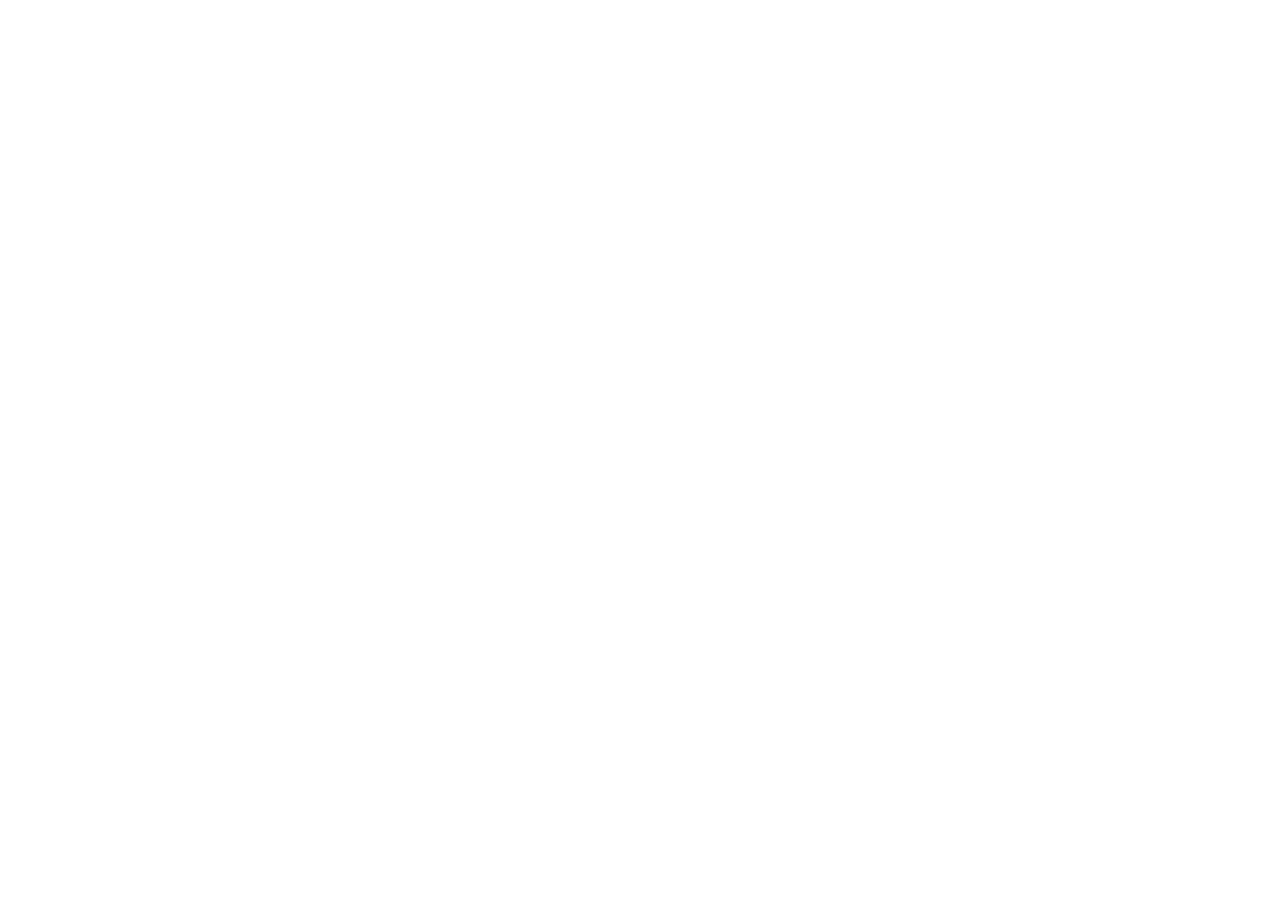
==== index.html @ 075792a7 "Initial structure" ====
<!DOCTYPE html>
<html lang="pt-br">

<head>

	<title>Alberto Mourão | Fullstack Web Developer</title>

	<!-- Meta Configurations -->
	<meta charset="utf-8">
	<meta name="viewport" content="width=device-width, initial-scale=1">
	<meta http-equiv="x-ua-compatible" content="ie=edge">
	<meta name="keywords" content="HTML, CSS, JavaScript, Web Development, Fullstack, PHP, Front-end, Developer">
	<meta name="description" content="Fullstack Web Developer">
	<meta name="author" content="Alberto Mourão">

	<!-- CSS -->
	<link rel="stylesheet" type="text/css" href="assets/css/reset.css">
	<link rel="stylesheet" type="text/css" href="assets/bootstrap/bootstrap.min.css">
	<link rel="stylesheet" type="text/css" href="assets/css/style.css">


</head>

<body>



	<!-- JavaScript -->
	<script type="text/javascript" src="assets/bootstrap/bootstrap.min.js"></script>
	<script type="text/javascript" src="assets/jquery/jquery.min.js"></script>
	<script type="text/javascript" src="assets/js/mainscript.js"></script>
</body>
</html>
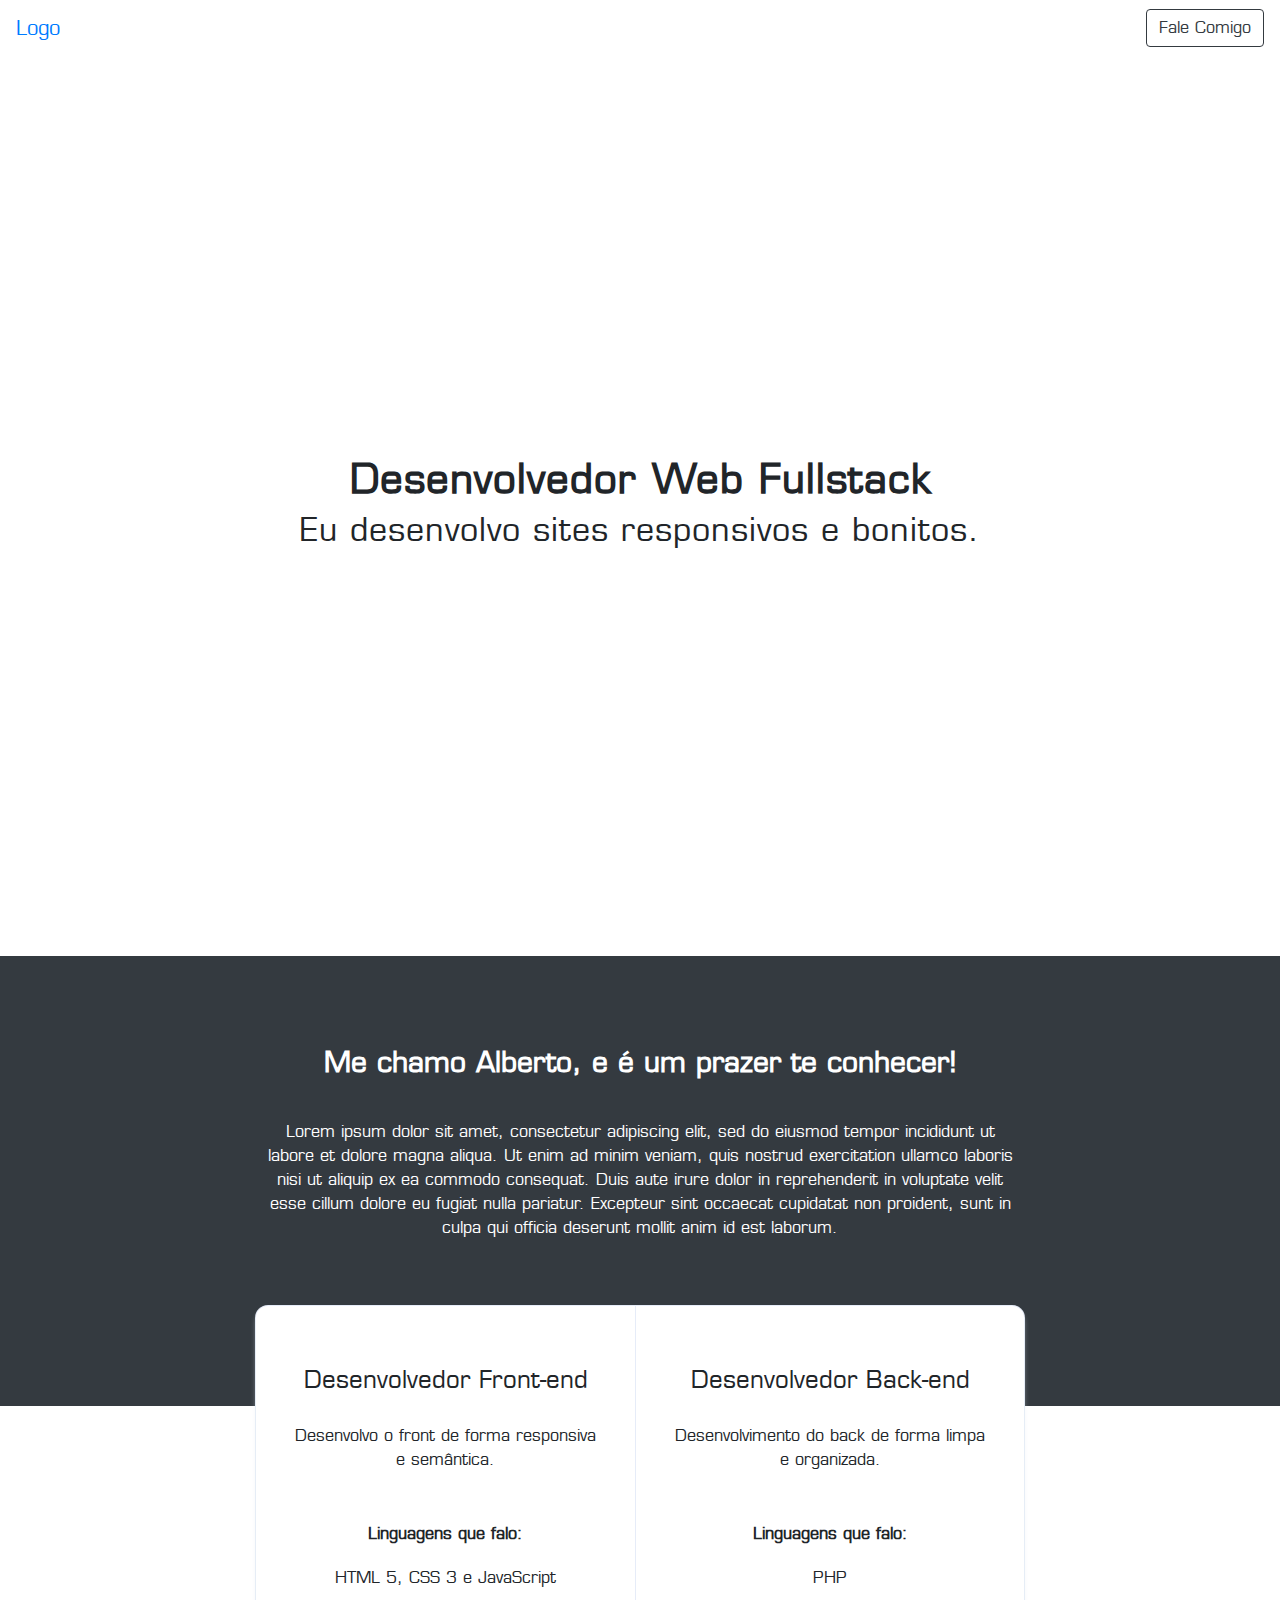
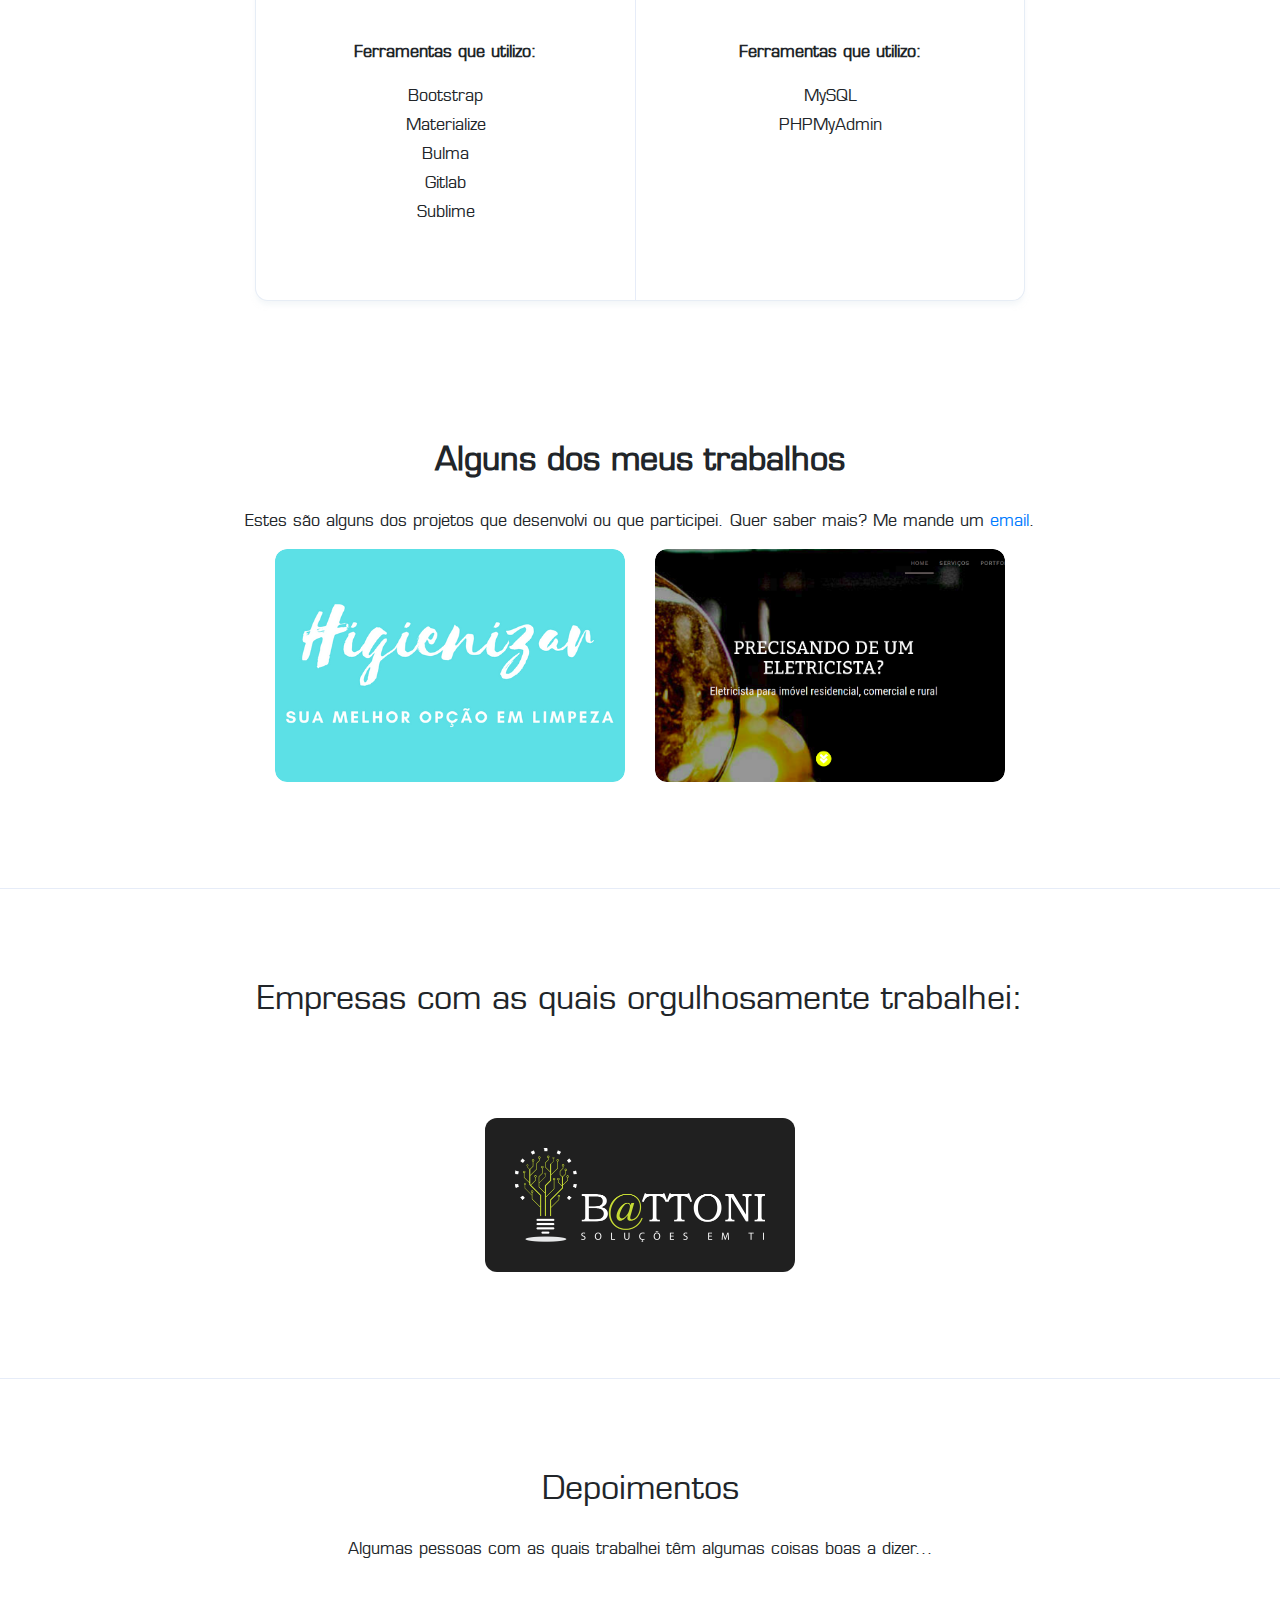
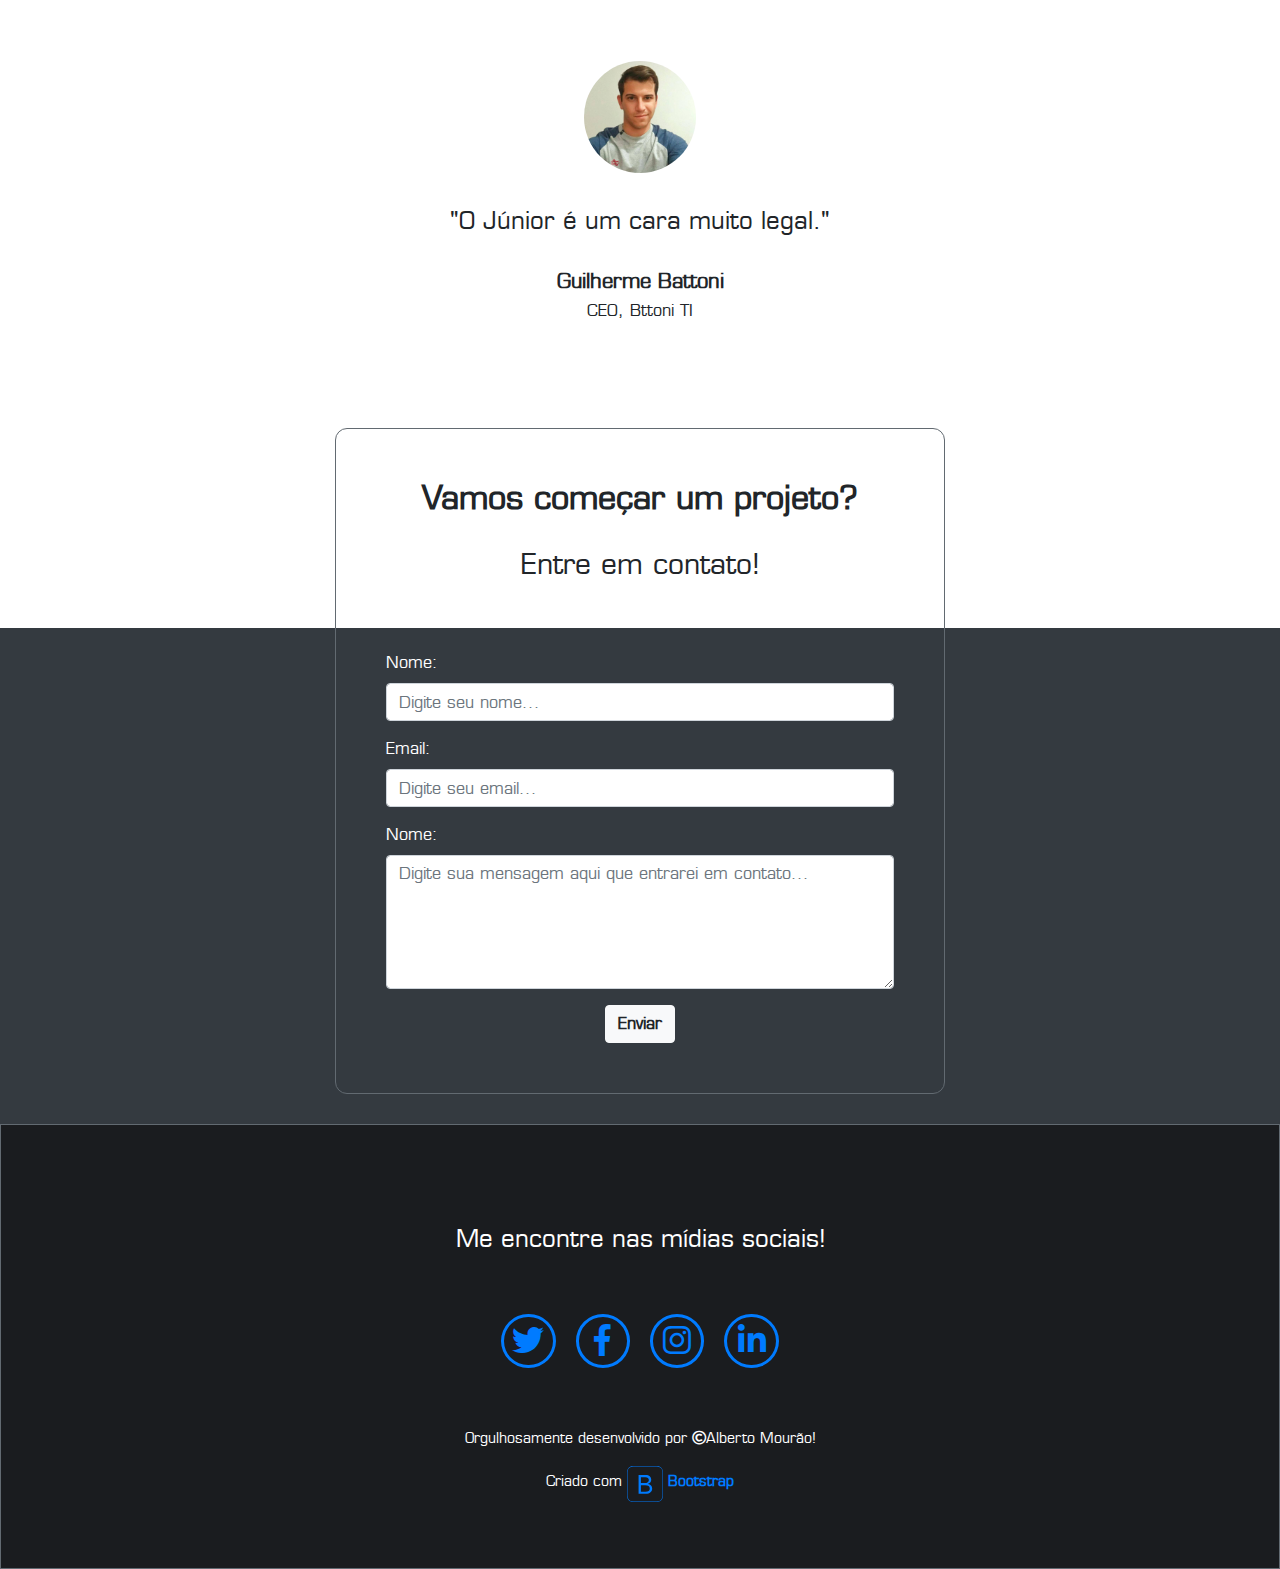
==== commit 213eed5b: "Version 1.0" ====
--- a/index.html
+++ b/index.html
@@ -16,6 +16,7 @@
 	<!-- CSS -->
 	<link rel="stylesheet" type="text/css" href="assets/css/reset.css">
 	<link rel="stylesheet" type="text/css" href="assets/bootstrap/bootstrap.min.css">
+	<link rel="stylesheet" type="text/css" href="assets/fontawesome/css/all.min.css">
 	<link rel="stylesheet" type="text/css" href="assets/css/style.css">
 
 
@@ -24,10 +25,152 @@
 <body>
 
 
+	<nav class="navbar">
+		<a class="navbar-brand" href="#">Logo</a>
+		<div class="nav-item">
+			<a class="btn btn-outline-dark" href="#">Fale Comigo</a>
+		</div>
+	</nav>
+
+	<section class="h-100 d-flex align-items-center">
+		<div class="w-100 banner">
+			<h1 class="text-center font-weight-bold main-title">Desenvolvedor Web Fullstack</h1>
+			<h2 class="text-center sub-title">Eu desenvolvo sites responsivos e bonitos.</h2>
+		</div>
+	</section>
+
+	<section class="d-flex align-items-center bg-dark greeting-section">
+		<div class="d-inline-block mx-auto greeting-box">
+			<h3 class="text-center font-weight-bold text-white greeting">Me chamo Alberto, e é um prazer te conhecer!</h3>
+			<p class="text-center text-white bio-text">Lorem ipsum dolor sit amet, consectetur adipiscing elit, sed do eiusmod tempor incididunt ut labore et dolore magna aliqua. Ut enim ad minim veniam, quis nostrud exercitation ullamco laboris nisi ut aliquip ex ea commodo consequat. Duis aute irure dolor in reprehenderit in voluptate velit esse cillum dolore eu fugiat nulla pariatur. Excepteur sint occaecat cupidatat non proident, sunt in culpa qui officia deserunt mollit anim id est laborum.</p>
+		</div>
+	</section>
+
+	<section class="skills-section">
+		<div class="d-flex mx-auto bg-white skills-box">
+			<div class="skills-column">
+				<h4 class="skills-title">Desenvolvedor Front-end</h4>
+				<p class="skills-paragraph">Desenvolvo o front de forma responsiva e semântica.</p>
+				<p class="skills-subtitle">Linguagens que falo:</p>
+				<p class="skills-paragraph">HTML 5, CSS 3 e JavaScript</p>
+				<p class="skills-subtitle">Ferramentas que utilizo:</p>
+				<ul class="skills-list">
+					<li class="skills-list-item">Bootstrap</li>
+					<li class="skills-list-item">Materialize</li>
+					<li class="skills-list-item">Bulma</li>
+					<li class="skills-list-item">Gitlab</li>
+					<li class="skills-list-item">Sublime</li>
+				</ul>
+			</div>
+			<div class="skills-column">
+				<h4 class="skills-title">Desenvolvedor Back-end</h4>
+				<p class="skills-paragraph">Desenvolvimento do back de forma limpa e organizada.</p>
+				<p class="skills-subtitle">Linguagens que falo:</p>
+				<p class="skills-paragraph">PHP</p>
+				<p class="skills-subtitle">Ferramentas que utilizo:</p>
+				<ul class="skills-list">
+					<li class="skills-list-item">MySQL</li>
+					<li class="skills-list-item">PHPMyAdmin</li>
+				</ul>
+				
+			</div>
+		</div>
+	</section>
+
+	<section class="projects">
+		<h2 class="text-center font-weight-bold projects-title">Alguns dos meus trabalhos</h2>
+		<p class="text-center">Estes são alguns dos projetos que desenvolvi ou que participei. Quer saber mais? Me mande um <a href="mailto:falecomigo@albertomourao.me">email</a>.</p>
+		<div class="container projects-grid">
+			<div class="row justify-content-center">
+				<div class="col-sm-12 col-md-6 col-lg-4 projects-item">
+					<figure>
+						<img class="img-fluid" src="assets/images/higienizar.png">
+						<figcaption>
+							<h5 class="text-center projects-item-title">Higienizar</h5>
+							<a class="btn btn-dark w-50 mx-auto" href="#">Visitar Site</a>
+						</figcaption>
+					</figure>
+				</div>
+				<div class="col-sm-12 col-md-6 col-lg-4 projects-item">
+					<figure>
+						<img class="img-fluid" src="assets/images/benedetti-eletrica.png">
+						<figcaption>
+							<h5 class="text-center projects-item-title">Benedetti Elétrica</h5>
+							<a class="btn btn-dark w-50 mx-auto" href="#">Visitar Site</a>
+						</figcaption>
+					</figure>
+				</div>
+			</div>
+		</div>
+	</section>
+
+	<section class="companies">
+		<h2 class="companies-title text-center mx-auto">Empresas com as quais orgulhosamente trabalhei:</h2>
+		<div class="container">
+			<div class="row justify-content-center">
+				<figure class="companies-item battoniti">
+					<img src="assets/images/logo-battoniti.png" class="img-fluid">
+				</figure>
+			</div>
+		</div>
+	</section>
+
+	<section class="testimonials">
+		<h2 class="testimonials-title text-center mx-auto">Depoimentos</h2>
+		<p class="testimonials-subtitle text-center">Algumas pessoas com as quais trabalhei têm algumas coisas boas a dizer...</p>
+		<div class="testimonials-column">
+			<div class="testimonials-block mx-auto">
+				<img class="testimonials-avatar mx-auto" src="assets/images/guilherme.jpeg">
+				<p class="testimonials-paragraph w-75 text-center mx-auto">"O Júnior é um cara muito legal."</p>
+				<h5 class="testimonials-name text-center font-weight-bold">Guilherme Battoni</h5>
+				<h6 class="testionials-job text-center">CEO, Bttoni TI</h6>
+			</div>
+		</div>
+	</section>
+
+	<section class="contact bg-dark">
+		<div class="contact-box mx-auto">
+			<h2 class="text-center contact-title font-weight-bold">Vamos começar um projeto?</h2>
+			<h3 class="text-center contact-subtitle">Entre em contato!</h3>
+			<form class="mx-auto d-block">
+				<div class="form-group">
+					<label for="name" class="text-white">Nome:</label>
+					<input type="text" class="form-control" name="name" id="name" placeholder="Digite seu nome...">
+				</div>
+				<div class="form-group">
+					<label for="email" class="text-white">Email:</label>
+					<input type="email" class="form-control" name="email" id="email" placeholder="Digite seu email...">
+				</div>
+				<div class="form-group">
+					<label for="message" class="text-white">Nome:</label>
+					<textarea id="message" class="form-control" placeholder="Digite sua mensagem aqui que entrarei em contato..." rows="5"></textarea>
+				</div>
+				<button class="btn btn-light mx-auto d-block font-weight-bold" type="submit">Enviar</button>
+			</form>
+		</div>
+	</section>
+
+	<footer>
+		<h2 class="text-center footer-title text-white">Me encontre nas mídias sociais!</h2>
+		<div class="mx-auto d-flex justify-content-center footer-medias">
+			<a href="#"><i class="fab fa-twitter"></i></a>
+			<a href="#"><i class="fab fa-facebook-f"></i></a>
+			<a href="#"><i class="fab fa-instagram"></i></a>
+			<a href="#"><i class="fab fa-linkedin-in"></i></a>
+		</div>
+		<p class="text-center footer-copyright text-white">Orgulhosamente desenvolvido por <i class="far fa-copyright"></i>Alberto Mourão!</p>
+		<p class="text-center footer-copyright text-white">Criado com 
+			<a href="https://getbootstrap.com/" class="footer-bootstrap">
+				<svg class="d-inline-block" width="36" height="36" viewBox="0 0 612 612" xmlns="http://www.w3.org/2000/svg" focusable="false"><title>Bootstrap</title><path fill="currentColor" d="M510 8a94.3 94.3 0 0 1 94 94v408a94.3 94.3 0 0 1-94 94H102a94.3 94.3 0 0 1-94-94V102a94.3 94.3 0 0 1 94-94h408m0-8H102C45.9 0 0 45.9 0 102v408c0 56.1 45.9 102 102 102h408c56.1 0 102-45.9 102-102V102C612 45.9 566.1 0 510 0z"></path><path fill="currentColor" d="M196.77 471.5V154.43h124.15c54.27 0 91 31.64 91 79.1 0 33-24.17 63.72-54.71 69.21v1.76c43.07 5.49 70.75 35.82 70.75 78 0 55.81-40 89-107.45 89zm39.55-180.4h63.28c46.8 0 72.29-18.68 72.29-53 0-31.42-21.53-48.78-60-48.78h-75.57zm78.22 145.46c47.68 0 72.73-19.34 72.73-56s-25.93-55.37-76.46-55.37h-74.49v111.4z"></path></svg> 
+		Bootstrap</a></p>
+	</footer>
+
+
 
 	<!-- JavaScript -->
+	<script type="text/javascript" src="assets/jquery/jquery.min.js"></script>
+	<script src="https://cdnjs.cloudflare.com/ajax/libs/popper.js/1.14.3/umd/popper.min.js" integrity="sha384-ZMP7rVo3mIykV+2+9J3UJ46jBk0WLaUAdn689aCwoqbBJiSnjAK/l8WvCWPIPm49" crossorigin="anonymous"></script>
 	<script type="text/javascript" src="assets/bootstrap/bootstrap.min.js"></script>
-	<script type="text/javascript" src="assets/jquery/jquery.min.js"></script>
 	<script type="text/javascript" src="assets/js/mainscript.js"></script>
 </body>
 </html>--- a/assets/fontawesome/css/all.min.css
+++ b/assets/fontawesome/css/all.min.css
@@ -0,0 +1,5 @@
+/*!
+ * Font Awesome Free 5.4.2 by @fontawesome - https://fontawesome.com
+ * License - https://fontawesome.com/license/free (Icons: CC BY 4.0, Fonts: SIL OFL 1.1, Code: MIT License)
+ */
+.fa,.fab,.fal,.far,.fas{-moz-osx-font-smoothing:grayscale;-webkit-font-smoothing:antialiased;display:inline-block;font-style:normal;font-variant:normal;text-rendering:auto;line-height:1}.fa-lg{font-size:1.33333em;line-height:.75em;vertical-align:-.0667em}.fa-xs{font-size:.75em}.fa-sm{font-size:.875em}.fa-1x{font-size:1em}.fa-2x{font-size:2em}.fa-3x{font-size:3em}.fa-4x{font-size:4em}.fa-5x{font-size:5em}.fa-6x{font-size:6em}.fa-7x{font-size:7em}.fa-8x{font-size:8em}.fa-9x{font-size:9em}.fa-10x{font-size:10em}.fa-fw{text-align:center;width:1.25em}.fa-ul{list-style-type:none;margin-left:2.5em;padding-left:0}.fa-ul>li{position:relative}.fa-li{left:-2em;position:absolute;text-align:center;width:2em;line-height:inherit}.fa-border{border:.08em solid #eee;border-radius:.1em;padding:.2em .25em .15em}.fa-pull-left{float:left}.fa-pull-right{float:right}.fa.fa-pull-left,.fab.fa-pull-left,.fal.fa-pull-left,.far.fa-pull-left,.fas.fa-pull-left{margin-right:.3em}.fa.fa-pull-right,.fab.fa-pull-right,.fal.fa-pull-right,.far.fa-pull-right,.fas.fa-pull-right{margin-left:.3em}.fa-spin{animation:fa-spin 2s infinite linear}.fa-pulse{animation:fa-spin 1s infinite steps(8)}@keyframes fa-spin{0%{transform:rotate(0deg)}to{transform:rotate(1turn)}}.fa-rotate-90{-ms-filter:"progid:DXImageTransform.Microsoft.BasicImage(rotation=1)";transform:rotate(90deg)}.fa-rotate-180{-ms-filter:"progid:DXImageTransform.Microsoft.BasicImage(rotation=2)";transform:rotate(180deg)}.fa-rotate-270{-ms-filter:"progid:DXImageTransform.Microsoft.BasicImage(rotation=3)";transform:rotate(270deg)}.fa-flip-horizontal{-ms-filter:"progid:DXImageTransform.Microsoft.BasicImage(rotation=0, mirror=1)";transform:scaleX(-1)}.fa-flip-vertical{transform:scaleY(-1)}.fa-flip-horizontal.fa-flip-vertical,.fa-flip-vertical{-ms-filter:"progid:DXImageTransform.Microsoft.BasicImage(rotation=2, mirror=1)"}.fa-flip-horizontal.fa-flip-vertical{transform:scale(-1)}:root .fa-flip-horizontal,:root .fa-flip-vertical,:root .fa-rotate-90,:root .fa-rotate-180,:root .fa-rotate-270{-webkit-filter:none;filter:none}.fa-stack{display:inline-block;height:2em;line-height:2em;position:relative;vertical-align:middle;width:2em}.fa-stack-1x,.fa-stack-2x{left:0;position:absolute;text-align:center;width:100%}.fa-stack-1x{line-height:inherit}.fa-stack-2x{font-size:2em}.fa-inverse{color:#fff}.fa-500px:before{content:"\f26e"}.fa-accessible-icon:before{content:"\f368"}.fa-accusoft:before{content:"\f369"}.fa-acquisitions-incorporated:before{content:"\f6af"}.fa-ad:before{content:"\f641"}.fa-address-book:before{content:"\f2b9"}.fa-address-card:before{content:"\f2bb"}.fa-adjust:before{content:"\f042"}.fa-adn:before{content:"\f170"}.fa-adversal:before{content:"\f36a"}.fa-affiliatetheme:before{content:"\f36b"}.fa-air-freshener:before{content:"\f5d0"}.fa-algolia:before{content:"\f36c"}.fa-align-center:before{content:"\f037"}.fa-align-justify:before{content:"\f039"}.fa-align-left:before{content:"\f036"}.fa-align-right:before{content:"\f038"}.fa-alipay:before{content:"\f642"}.fa-allergies:before{content:"\f461"}.fa-amazon:before{content:"\f270"}.fa-amazon-pay:before{content:"\f42c"}.fa-ambulance:before{content:"\f0f9"}.fa-american-sign-language-interpreting:before{content:"\f2a3"}.fa-amilia:before{content:"\f36d"}.fa-anchor:before{content:"\f13d"}.fa-android:before{content:"\f17b"}.fa-angellist:before{content:"\f209"}.fa-angle-double-down:before{content:"\f103"}.fa-angle-double-left:before{content:"\f100"}.fa-angle-double-right:before{content:"\f101"}.fa-angle-double-up:before{content:"\f102"}.fa-angle-down:before{content:"\f107"}.fa-angle-left:before{content:"\f104"}.fa-angle-right:before{content:"\f105"}.fa-angle-up:before{content:"\f106"}.fa-angry:before{content:"\f556"}.fa-angrycreative:before{content:"\f36e"}.fa-angular:before{content:"\f420"}.fa-ankh:before{content:"\f644"}.fa-app-store:before{content:"\f36f"}.fa-app-store-ios:before{content:"\f370"}.fa-apper:before{content:"\f371"}.fa-apple:before{content:"\f179"}.fa-apple-alt:before{content:"\f5d1"}.fa-apple-pay:before{content:"\f415"}.fa-archive:before{content:"\f187"}.fa-archway:before{content:"\f557"}.fa-arrow-alt-circle-down:before{content:"\f358"}.fa-arrow-alt-circle-left:before{content:"\f359"}.fa-arrow-alt-circle-right:before{content:"\f35a"}.fa-arrow-alt-circle-up:before{content:"\f35b"}.fa-arrow-circle-down:before{content:"\f0ab"}.fa-arrow-circle-left:before{content:"\f0a8"}.fa-arrow-circle-right:before{content:"\f0a9"}.fa-arrow-circle-up:before{content:"\f0aa"}.fa-arrow-down:before{content:"\f063"}.fa-arrow-left:before{content:"\f060"}.fa-arrow-right:before{content:"\f061"}.fa-arrow-up:before{content:"\f062"}.fa-arrows-alt:before{content:"\f0b2"}.fa-arrows-alt-h:before{content:"\f337"}.fa-arrows-alt-v:before{content:"\f338"}.fa-assistive-listening-systems:before{content:"\f2a2"}.fa-asterisk:before{content:"\f069"}.fa-asymmetrik:before{content:"\f372"}.fa-at:before{content:"\f1fa"}.fa-atlas:before{content:"\f558"}.fa-atom:before{content:"\f5d2"}.fa-audible:before{content:"\f373"}.fa-audio-description:before{content:"\f29e"}.fa-autoprefixer:before{content:"\f41c"}.fa-avianex:before{content:"\f374"}.fa-aviato:before{content:"\f421"}.fa-award:before{content:"\f559"}.fa-aws:before{content:"\f375"}.fa-backspace:before{content:"\f55a"}.fa-backward:before{content:"\f04a"}.fa-balance-scale:before{content:"\f24e"}.fa-ban:before{content:"\f05e"}.fa-band-aid:before{content:"\f462"}.fa-bandcamp:before{content:"\f2d5"}.fa-barcode:before{content:"\f02a"}.fa-bars:before{content:"\f0c9"}.fa-baseball-ball:before{content:"\f433"}.fa-basketball-ball:before{content:"\f434"}.fa-bath:before{content:"\f2cd"}.fa-battery-empty:before{content:"\f244"}.fa-battery-full:before{content:"\f240"}.fa-battery-half:before{content:"\f242"}.fa-battery-quarter:before{content:"\f243"}.fa-battery-three-quarters:before{content:"\f241"}.fa-bed:before{content:"\f236"}.fa-beer:before{content:"\f0fc"}.fa-behance:before{content:"\f1b4"}.fa-behance-square:before{content:"\f1b5"}.fa-bell:before{content:"\f0f3"}.fa-bell-slash:before{content:"\f1f6"}.fa-bezier-curve:before{content:"\f55b"}.fa-bible:before{content:"\f647"}.fa-bicycle:before{content:"\f206"}.fa-bimobject:before{content:"\f378"}.fa-binoculars:before{content:"\f1e5"}.fa-birthday-cake:before{content:"\f1fd"}.fa-bitbucket:before{content:"\f171"}.fa-bitcoin:before{content:"\f379"}.fa-bity:before{content:"\f37a"}.fa-black-tie:before{content:"\f27e"}.fa-blackberry:before{content:"\f37b"}.fa-blender:before{content:"\f517"}.fa-blender-phone:before{content:"\f6b6"}.fa-blind:before{content:"\f29d"}.fa-blogger:before{content:"\f37c"}.fa-blogger-b:before{content:"\f37d"}.fa-bluetooth:before{content:"\f293"}.fa-bluetooth-b:before{content:"\f294"}.fa-bold:before{content:"\f032"}.fa-bolt:before{content:"\f0e7"}.fa-bomb:before{content:"\f1e2"}.fa-bone:before{content:"\f5d7"}.fa-bong:before{content:"\f55c"}.fa-book:before{content:"\f02d"}.fa-book-dead:before{content:"\f6b7"}.fa-book-open:before{content:"\f518"}.fa-book-reader:before{content:"\f5da"}.fa-bookmark:before{content:"\f02e"}.fa-bowling-ball:before{content:"\f436"}.fa-box:before{content:"\f466"}.fa-box-open:before{content:"\f49e"}.fa-boxes:before{content:"\f468"}.fa-braille:before{content:"\f2a1"}.fa-brain:before{content:"\f5dc"}.fa-briefcase:before{content:"\f0b1"}.fa-briefcase-medical:before{content:"\f469"}.fa-broadcast-tower:before{content:"\f519"}.fa-broom:before{content:"\f51a"}.fa-brush:before{content:"\f55d"}.fa-btc:before{content:"\f15a"}.fa-bug:before{content:"\f188"}.fa-building:before{content:"\f1ad"}.fa-bullhorn:before{content:"\f0a1"}.fa-bullseye:before{content:"\f140"}.fa-burn:before{content:"\f46a"}.fa-buromobelexperte:before{content:"\f37f"}.fa-bus:before{content:"\f207"}.fa-bus-alt:before{content:"\f55e"}.fa-business-time:before{content:"\f64a"}.fa-buysellads:before{content:"\f20d"}.fa-calculator:before{content:"\f1ec"}.fa-calendar:before{content:"\f133"}.fa-calendar-alt:before{content:"\f073"}.fa-calendar-check:before{content:"\f274"}.fa-calendar-minus:before{content:"\f272"}.fa-calendar-plus:before{content:"\f271"}.fa-calendar-times:before{content:"\f273"}.fa-camera:before{content:"\f030"}.fa-camera-retro:before{content:"\f083"}.fa-campground:before{content:"\f6bb"}.fa-cannabis:before{content:"\f55f"}.fa-capsules:before{content:"\f46b"}.fa-car:before{content:"\f1b9"}.fa-car-alt:before{content:"\f5de"}.fa-car-battery:before{content:"\f5df"}.fa-car-crash:before{content:"\f5e1"}.fa-car-side:before{content:"\f5e4"}.fa-caret-down:before{content:"\f0d7"}.fa-caret-left:before{content:"\f0d9"}.fa-caret-right:before{content:"\f0da"}.fa-caret-square-down:before{content:"\f150"}.fa-caret-square-left:before{content:"\f191"}.fa-caret-square-right:before{content:"\f152"}.fa-caret-square-up:before{content:"\f151"}.fa-caret-up:before{content:"\f0d8"}.fa-cart-arrow-down:before{content:"\f218"}.fa-cart-plus:before{content:"\f217"}.fa-cat:before{content:"\f6be"}.fa-cc-amazon-pay:before{content:"\f42d"}.fa-cc-amex:before{content:"\f1f3"}.fa-cc-apple-pay:before{content:"\f416"}.fa-cc-diners-club:before{content:"\f24c"}.fa-cc-discover:before{content:"\f1f2"}.fa-cc-jcb:before{content:"\f24b"}.fa-cc-mastercard:before{content:"\f1f1"}.fa-cc-paypal:before{content:"\f1f4"}.fa-cc-stripe:before{content:"\f1f5"}.fa-cc-visa:before{content:"\f1f0"}.fa-centercode:before{content:"\f380"}.fa-certificate:before{content:"\f0a3"}.fa-chair:before{content:"\f6c0"}.fa-chalkboard:before{content:"\f51b"}.fa-chalkboard-teacher:before{content:"\f51c"}.fa-charging-station:before{content:"\f5e7"}.fa-chart-area:before{content:"\f1fe"}.fa-chart-bar:before{content:"\f080"}.fa-chart-line:before{content:"\f201"}.fa-chart-pie:before{content:"\f200"}.fa-check:before{content:"\f00c"}.fa-check-circle:before{content:"\f058"}.fa-check-double:before{content:"\f560"}.fa-check-square:before{content:"\f14a"}.fa-chess:before{content:"\f439"}.fa-chess-bishop:before{content:"\f43a"}.fa-chess-board:before{content:"\f43c"}.fa-chess-king:before{content:"\f43f"}.fa-chess-knight:before{content:"\f441"}.fa-chess-pawn:before{content:"\f443"}.fa-chess-queen:before{content:"\f445"}.fa-chess-rook:before{content:"\f447"}.fa-chevron-circle-down:before{content:"\f13a"}.fa-chevron-circle-left:before{content:"\f137"}.fa-chevron-circle-right:before{content:"\f138"}.fa-chevron-circle-up:before{content:"\f139"}.fa-chevron-down:before{content:"\f078"}.fa-chevron-left:before{content:"\f053"}.fa-chevron-right:before{content:"\f054"}.fa-chevron-up:before{content:"\f077"}.fa-child:before{content:"\f1ae"}.fa-chrome:before{content:"\f268"}.fa-church:before{content:"\f51d"}.fa-circle:before{content:"\f111"}.fa-circle-notch:before{content:"\f1ce"}.fa-city:before{content:"\f64f"}.fa-clipboard:before{content:"\f328"}.fa-clipboard-check:before{content:"\f46c"}.fa-clipboard-list:before{content:"\f46d"}.fa-clock:before{content:"\f017"}.fa-clone:before{content:"\f24d"}.fa-closed-captioning:before{content:"\f20a"}.fa-cloud:before{content:"\f0c2"}.fa-cloud-download-alt:before{content:"\f381"}.fa-cloud-moon:before{content:"\f6c3"}.fa-cloud-sun:before{content:"\f6c4"}.fa-cloud-upload-alt:before{content:"\f382"}.fa-cloudscale:before{content:"\f383"}.fa-cloudsmith:before{content:"\f384"}.fa-cloudversify:before{content:"\f385"}.fa-cocktail:before{content:"\f561"}.fa-code:before{content:"\f121"}.fa-code-branch:before{content:"\f126"}.fa-codepen:before{content:"\f1cb"}.fa-codiepie:before{content:"\f284"}.fa-coffee:before{content:"\f0f4"}.fa-cog:before{content:"\f013"}.fa-cogs:before{content:"\f085"}.fa-coins:before{content:"\f51e"}.fa-columns:before{content:"\f0db"}.fa-comment:before{content:"\f075"}.fa-comment-alt:before{content:"\f27a"}.fa-comment-dollar:before{content:"\f651"}.fa-comment-dots:before{content:"\f4ad"}.fa-comment-slash:before{content:"\f4b3"}.fa-comments:before{content:"\f086"}.fa-comments-dollar:before{content:"\f653"}.fa-compact-disc:before{content:"\f51f"}.fa-compass:before{content:"\f14e"}.fa-compress:before{content:"\f066"}.fa-concierge-bell:before{content:"\f562"}.fa-connectdevelop:before{content:"\f20e"}.fa-contao:before{content:"\f26d"}.fa-cookie:before{content:"\f563"}.fa-cookie-bite:before{content:"\f564"}.fa-copy:before{content:"\f0c5"}.fa-copyright:before{content:"\f1f9"}.fa-couch:before{content:"\f4b8"}.fa-cpanel:before{content:"\f388"}.fa-creative-commons:before{content:"\f25e"}.fa-creative-commons-by:before{content:"\f4e7"}.fa-creative-commons-nc:before{content:"\f4e8"}.fa-creative-commons-nc-eu:before{content:"\f4e9"}.fa-creative-commons-nc-jp:before{content:"\f4ea"}.fa-creative-commons-nd:before{content:"\f4eb"}.fa-creative-commons-pd:before{content:"\f4ec"}.fa-creative-commons-pd-alt:before{content:"\f4ed"}.fa-creative-commons-remix:before{content:"\f4ee"}.fa-creative-commons-sa:before{content:"\f4ef"}.fa-creative-commons-sampling:before{content:"\f4f0"}.fa-creative-commons-sampling-plus:before{content:"\f4f1"}.fa-creative-commons-share:before{content:"\f4f2"}.fa-creative-commons-zero:before{content:"\f4f3"}.fa-credit-card:before{content:"\f09d"}.fa-critical-role:before{content:"\f6c9"}.fa-crop:before{content:"\f125"}.fa-crop-alt:before{content:"\f565"}.fa-cross:before{content:"\f654"}.fa-crosshairs:before{content:"\f05b"}.fa-crow:before{content:"\f520"}.fa-crown:before{content:"\f521"}.fa-css3:before{content:"\f13c"}.fa-css3-alt:before{content:"\f38b"}.fa-cube:before{content:"\f1b2"}.fa-cubes:before{content:"\f1b3"}.fa-cut:before{content:"\f0c4"}.fa-cuttlefish:before{content:"\f38c"}.fa-d-and-d:before{content:"\f38d"}.fa-d-and-d-beyond:before{content:"\f6ca"}.fa-dashcube:before{content:"\f210"}.fa-database:before{content:"\f1c0"}.fa-deaf:before{content:"\f2a4"}.fa-delicious:before{content:"\f1a5"}.fa-deploydog:before{content:"\f38e"}.fa-deskpro:before{content:"\f38f"}.fa-desktop:before{content:"\f108"}.fa-dev:before{content:"\f6cc"}.fa-deviantart:before{content:"\f1bd"}.fa-dharmachakra:before{content:"\f655"}.fa-diagnoses:before{content:"\f470"}.fa-dice:before{content:"\f522"}.fa-dice-d20:before{content:"\f6cf"}.fa-dice-d6:before{content:"\f6d1"}.fa-dice-five:before{content:"\f523"}.fa-dice-four:before{content:"\f524"}.fa-dice-one:before{content:"\f525"}.fa-dice-six:before{content:"\f526"}.fa-dice-three:before{content:"\f527"}.fa-dice-two:before{content:"\f528"}.fa-digg:before{content:"\f1a6"}.fa-digital-ocean:before{content:"\f391"}.fa-digital-tachograph:before{content:"\f566"}.fa-directions:before{content:"\f5eb"}.fa-discord:before{content:"\f392"}.fa-discourse:before{content:"\f393"}.fa-divide:before{content:"\f529"}.fa-dizzy:before{content:"\f567"}.fa-dna:before{content:"\f471"}.fa-dochub:before{content:"\f394"}.fa-docker:before{content:"\f395"}.fa-dog:before{content:"\f6d3"}.fa-dollar-sign:before{content:"\f155"}.fa-dolly:before{content:"\f472"}.fa-dolly-flatbed:before{content:"\f474"}.fa-donate:before{content:"\f4b9"}.fa-door-closed:before{content:"\f52a"}.fa-door-open:before{content:"\f52b"}.fa-dot-circle:before{content:"\f192"}.fa-dove:before{content:"\f4ba"}.fa-download:before{content:"\f019"}.fa-draft2digital:before{content:"\f396"}.fa-drafting-compass:before{content:"\f568"}.fa-dragon:before{content:"\f6d5"}.fa-draw-polygon:before{content:"\f5ee"}.fa-dribbble:before{content:"\f17d"}.fa-dribbble-square:before{content:"\f397"}.fa-dropbox:before{content:"\f16b"}.fa-drum:before{content:"\f569"}.fa-drum-steelpan:before{content:"\f56a"}.fa-drumstick-bite:before{content:"\f6d7"}.fa-drupal:before{content:"\f1a9"}.fa-dumbbell:before{content:"\f44b"}.fa-dungeon:before{content:"\f6d9"}.fa-dyalog:before{content:"\f399"}.fa-earlybirds:before{content:"\f39a"}.fa-ebay:before{content:"\f4f4"}.fa-edge:before{content:"\f282"}.fa-edit:before{content:"\f044"}.fa-eject:before{content:"\f052"}.fa-elementor:before{content:"\f430"}.fa-ellipsis-h:before{content:"\f141"}.fa-ellipsis-v:before{content:"\f142"}.fa-ello:before{content:"\f5f1"}.fa-ember:before{content:"\f423"}.fa-empire:before{content:"\f1d1"}.fa-envelope:before{content:"\f0e0"}.fa-envelope-open:before{content:"\f2b6"}.fa-envelope-open-text:before{content:"\f658"}.fa-envelope-square:before{content:"\f199"}.fa-envira:before{content:"\f299"}.fa-equals:before{content:"\f52c"}.fa-eraser:before{content:"\f12d"}.fa-erlang:before{content:"\f39d"}.fa-ethereum:before{content:"\f42e"}.fa-etsy:before{content:"\f2d7"}.fa-euro-sign:before{content:"\f153"}.fa-exchange-alt:before{content:"\f362"}.fa-exclamation:before{content:"\f12a"}.fa-exclamation-circle:before{content:"\f06a"}.fa-exclamation-triangle:before{content:"\f071"}.fa-expand:before{content:"\f065"}.fa-expand-arrows-alt:before{content:"\f31e"}.fa-expeditedssl:before{content:"\f23e"}.fa-external-link-alt:before{content:"\f35d"}.fa-external-link-square-alt:before{content:"\f360"}.fa-eye:before{content:"\f06e"}.fa-eye-dropper:before{content:"\f1fb"}.fa-eye-slash:before{content:"\f070"}.fa-facebook:before{content:"\f09a"}.fa-facebook-f:before{content:"\f39e"}.fa-facebook-messenger:before{content:"\f39f"}.fa-facebook-square:before{content:"\f082"}.fa-fantasy-flight-games:before{content:"\f6dc"}.fa-fast-backward:before{content:"\f049"}.fa-fast-forward:before{content:"\f050"}.fa-fax:before{content:"\f1ac"}.fa-feather:before{content:"\f52d"}.fa-feather-alt:before{content:"\f56b"}.fa-female:before{content:"\f182"}.fa-fighter-jet:before{content:"\f0fb"}.fa-file:before{content:"\f15b"}.fa-file-alt:before{content:"\f15c"}.fa-file-archive:before{content:"\f1c6"}.fa-file-audio:before{content:"\f1c7"}.fa-file-code:before{content:"\f1c9"}.fa-file-contract:before{content:"\f56c"}.fa-file-csv:before{content:"\f6dd"}.fa-file-download:before{content:"\f56d"}.fa-file-excel:before{content:"\f1c3"}.fa-file-export:before{content:"\f56e"}.fa-file-image:before{content:"\f1c5"}.fa-file-import:before{content:"\f56f"}.fa-file-invoice:before{content:"\f570"}.fa-file-invoice-dollar:before{content:"\f571"}.fa-file-medical:before{content:"\f477"}.fa-file-medical-alt:before{content:"\f478"}.fa-file-pdf:before{content:"\f1c1"}.fa-file-powerpoint:before{content:"\f1c4"}.fa-file-prescription:before{content:"\f572"}.fa-file-signature:before{content:"\f573"}.fa-file-upload:before{content:"\f574"}.fa-file-video:before{content:"\f1c8"}.fa-file-word:before{content:"\f1c2"}.fa-fill:before{content:"\f575"}.fa-fill-drip:before{content:"\f576"}.fa-film:before{content:"\f008"}.fa-filter:before{content:"\f0b0"}.fa-fingerprint:before{content:"\f577"}.fa-fire:before{content:"\f06d"}.fa-fire-extinguisher:before{content:"\f134"}.fa-firefox:before{content:"\f269"}.fa-first-aid:before{content:"\f479"}.fa-first-order:before{content:"\f2b0"}.fa-first-order-alt:before{content:"\f50a"}.fa-firstdraft:before{content:"\f3a1"}.fa-fish:before{content:"\f578"}.fa-fist-raised:before{content:"\f6de"}.fa-flag:before{content:"\f024"}.fa-flag-checkered:before{content:"\f11e"}.fa-flask:before{content:"\f0c3"}.fa-flickr:before{content:"\f16e"}.fa-flipboard:before{content:"\f44d"}.fa-flushed:before{content:"\f579"}.fa-fly:before{content:"\f417"}.fa-folder:before{content:"\f07b"}.fa-folder-minus:before{content:"\f65d"}.fa-folder-open:before{content:"\f07c"}.fa-folder-plus:before{content:"\f65e"}.fa-font:before{content:"\f031"}.fa-font-awesome:before{content:"\f2b4"}.fa-font-awesome-alt:before{content:"\f35c"}.fa-font-awesome-flag:before{content:"\f425"}.fa-font-awesome-logo-full:before{content:"\f4e6"}.fa-fonticons:before{content:"\f280"}.fa-fonticons-fi:before{content:"\f3a2"}.fa-football-ball:before{content:"\f44e"}.fa-fort-awesome:before{content:"\f286"}.fa-fort-awesome-alt:before{content:"\f3a3"}.fa-forumbee:before{content:"\f211"}.fa-forward:before{content:"\f04e"}.fa-foursquare:before{content:"\f180"}.fa-free-code-camp:before{content:"\f2c5"}.fa-freebsd:before{content:"\f3a4"}.fa-frog:before{content:"\f52e"}.fa-frown:before{content:"\f119"}.fa-frown-open:before{content:"\f57a"}.fa-fulcrum:before{content:"\f50b"}.fa-funnel-dollar:before{content:"\f662"}.fa-futbol:before{content:"\f1e3"}.fa-galactic-republic:before{content:"\f50c"}.fa-galactic-senate:before{content:"\f50d"}.fa-gamepad:before{content:"\f11b"}.fa-gas-pump:before{content:"\f52f"}.fa-gavel:before{content:"\f0e3"}.fa-gem:before{content:"\f3a5"}.fa-genderless:before{content:"\f22d"}.fa-get-pocket:before{content:"\f265"}.fa-gg:before{content:"\f260"}.fa-gg-circle:before{content:"\f261"}.fa-ghost:before{content:"\f6e2"}.fa-gift:before{content:"\f06b"}.fa-git:before{content:"\f1d3"}.fa-git-square:before{content:"\f1d2"}.fa-github:before{content:"\f09b"}.fa-github-alt:before{content:"\f113"}.fa-github-square:before{content:"\f092"}.fa-gitkraken:before{content:"\f3a6"}.fa-gitlab:before{content:"\f296"}.fa-gitter:before{content:"\f426"}.fa-glass-martini:before{content:"\f000"}.fa-glass-martini-alt:before{content:"\f57b"}.fa-glasses:before{content:"\f530"}.fa-glide:before{content:"\f2a5"}.fa-glide-g:before{content:"\f2a6"}.fa-globe:before{content:"\f0ac"}.fa-globe-africa:before{content:"\f57c"}.fa-globe-americas:before{content:"\f57d"}.fa-globe-asia:before{content:"\f57e"}.fa-gofore:before{content:"\f3a7"}.fa-golf-ball:before{content:"\f450"}.fa-goodreads:before{content:"\f3a8"}.fa-goodreads-g:before{content:"\f3a9"}.fa-google:before{content:"\f1a0"}.fa-google-drive:before{content:"\f3aa"}.fa-google-play:before{content:"\f3ab"}.fa-google-plus:before{content:"\f2b3"}.fa-google-plus-g:before{content:"\f0d5"}.fa-google-plus-square:before{content:"\f0d4"}.fa-google-wallet:before{content:"\f1ee"}.fa-gopuram:before{content:"\f664"}.fa-graduation-cap:before{content:"\f19d"}.fa-gratipay:before{content:"\f184"}.fa-grav:before{content:"\f2d6"}.fa-greater-than:before{content:"\f531"}.fa-greater-than-equal:before{content:"\f532"}.fa-grimace:before{content:"\f57f"}.fa-grin:before{content:"\f580"}.fa-grin-alt:before{content:"\f581"}.fa-grin-beam:before{content:"\f582"}.fa-grin-beam-sweat:before{content:"\f583"}.fa-grin-hearts:before{content:"\f584"}.fa-grin-squint:before{content:"\f585"}.fa-grin-squint-tears:before{content:"\f586"}.fa-grin-stars:before{content:"\f587"}.fa-grin-tears:before{content:"\f588"}.fa-grin-tongue:before{content:"\f589"}.fa-grin-tongue-squint:before{content:"\f58a"}.fa-grin-tongue-wink:before{content:"\f58b"}.fa-grin-wink:before{content:"\f58c"}.fa-grip-horizontal:before{content:"\f58d"}.fa-grip-vertical:before{content:"\f58e"}.fa-gripfire:before{content:"\f3ac"}.fa-grunt:before{content:"\f3ad"}.fa-gulp:before{content:"\f3ae"}.fa-h-square:before{content:"\f0fd"}.fa-hacker-news:before{content:"\f1d4"}.fa-hacker-news-square:before{content:"\f3af"}.fa-hackerrank:before{content:"\f5f7"}.fa-hammer:before{content:"\f6e3"}.fa-hamsa:before{content:"\f665"}.fa-hand-holding:before{content:"\f4bd"}.fa-hand-holding-heart:before{content:"\f4be"}.fa-hand-holding-usd:before{content:"\f4c0"}.fa-hand-lizard:before{content:"\f258"}.fa-hand-paper:before{content:"\f256"}.fa-hand-peace:before{content:"\f25b"}.fa-hand-point-down:before{content:"\f0a7"}.fa-hand-point-left:before{content:"\f0a5"}.fa-hand-point-right:before{content:"\f0a4"}.fa-hand-point-up:before{content:"\f0a6"}.fa-hand-pointer:before{content:"\f25a"}.fa-hand-rock:before{content:"\f255"}.fa-hand-scissors:before{content:"\f257"}.fa-hand-spock:before{content:"\f259"}.fa-hands:before{content:"\f4c2"}.fa-hands-helping:before{content:"\f4c4"}.fa-handshake:before{content:"\f2b5"}.fa-hanukiah:before{content:"\f6e6"}.fa-hashtag:before{content:"\f292"}.fa-hat-wizard:before{content:"\f6e8"}.fa-haykal:before{content:"\f666"}.fa-hdd:before{content:"\f0a0"}.fa-heading:before{content:"\f1dc"}.fa-headphones:before{content:"\f025"}.fa-headphones-alt:before{content:"\f58f"}.fa-headset:before{content:"\f590"}.fa-heart:before{content:"\f004"}.fa-heartbeat:before{content:"\f21e"}.fa-helicopter:before{content:"\f533"}.fa-highlighter:before{content:"\f591"}.fa-hiking:before{content:"\f6ec"}.fa-hippo:before{content:"\f6ed"}.fa-hips:before{content:"\f452"}.fa-hire-a-helper:before{content:"\f3b0"}.fa-history:before{content:"\f1da"}.fa-hockey-puck:before{content:"\f453"}.fa-home:before{content:"\f015"}.fa-hooli:before{content:"\f427"}.fa-hornbill:before{content:"\f592"}.fa-horse:before{content:"\f6f0"}.fa-hospital:before{content:"\f0f8"}.fa-hospital-alt:before{content:"\f47d"}.fa-hospital-symbol:before{content:"\f47e"}.fa-hot-tub:before{content:"\f593"}.fa-hotel:before{content:"\f594"}.fa-hotjar:before{content:"\f3b1"}.fa-hourglass:before{content:"\f254"}.fa-hourglass-end:before{content:"\f253"}.fa-hourglass-half:before{content:"\f252"}.fa-hourglass-start:before{content:"\f251"}.fa-house-damage:before{content:"\f6f1"}.fa-houzz:before{content:"\f27c"}.fa-hryvnia:before{content:"\f6f2"}.fa-html5:before{content:"\f13b"}.fa-hubspot:before{content:"\f3b2"}.fa-i-cursor:before{content:"\f246"}.fa-id-badge:before{content:"\f2c1"}.fa-id-card:before{content:"\f2c2"}.fa-id-card-alt:before{content:"\f47f"}.fa-image:before{content:"\f03e"}.fa-images:before{content:"\f302"}.fa-imdb:before{content:"\f2d8"}.fa-inbox:before{content:"\f01c"}.fa-indent:before{content:"\f03c"}.fa-industry:before{content:"\f275"}.fa-infinity:before{content:"\f534"}.fa-info:before{content:"\f129"}.fa-info-circle:before{content:"\f05a"}.fa-instagram:before{content:"\f16d"}.fa-internet-explorer:before{content:"\f26b"}.fa-ioxhost:before{content:"\f208"}.fa-italic:before{content:"\f033"}.fa-itunes:before{content:"\f3b4"}.fa-itunes-note:before{content:"\f3b5"}.fa-java:before{content:"\f4e4"}.fa-jedi:before{content:"\f669"}.fa-jedi-order:before{content:"\f50e"}.fa-jenkins:before{content:"\f3b6"}.fa-joget:before{content:"\f3b7"}.fa-joint:before{content:"\f595"}.fa-joomla:before{content:"\f1aa"}.fa-journal-whills:before{content:"\f66a"}.fa-js:before{content:"\f3b8"}.fa-js-square:before{content:"\f3b9"}.fa-jsfiddle:before{content:"\f1cc"}.fa-kaaba:before{content:"\f66b"}.fa-kaggle:before{content:"\f5fa"}.fa-key:before{content:"\f084"}.fa-keybase:before{content:"\f4f5"}.fa-keyboard:before{content:"\f11c"}.fa-keycdn:before{content:"\f3ba"}.fa-khanda:before{content:"\f66d"}.fa-kickstarter:before{content:"\f3bb"}.fa-kickstarter-k:before{content:"\f3bc"}.fa-kiss:before{content:"\f596"}.fa-kiss-beam:before{content:"\f597"}.fa-kiss-wink-heart:before{content:"\f598"}.fa-kiwi-bird:before{content:"\f535"}.fa-korvue:before{content:"\f42f"}.fa-landmark:before{content:"\f66f"}.fa-language:before{content:"\f1ab"}.fa-laptop:before{content:"\f109"}.fa-laptop-code:before{content:"\f5fc"}.fa-laravel:before{content:"\f3bd"}.fa-lastfm:before{content:"\f202"}.fa-lastfm-square:before{content:"\f203"}.fa-laugh:before{content:"\f599"}.fa-laugh-beam:before{content:"\f59a"}.fa-laugh-squint:before{content:"\f59b"}.fa-laugh-wink:before{content:"\f59c"}.fa-layer-group:before{content:"\f5fd"}.fa-leaf:before{content:"\f06c"}.fa-leanpub:before{content:"\f212"}.fa-lemon:before{content:"\f094"}.fa-less:before{content:"\f41d"}.fa-less-than:before{content:"\f536"}.fa-less-than-equal:before{content:"\f537"}.fa-level-down-alt:before{content:"\f3be"}.fa-level-up-alt:before{content:"\f3bf"}.fa-life-ring:before{content:"\f1cd"}.fa-lightbulb:before{content:"\f0eb"}.fa-line:before{content:"\f3c0"}.fa-link:before{content:"\f0c1"}.fa-linkedin:before{content:"\f08c"}.fa-linkedin-in:before{content:"\f0e1"}.fa-linode:before{content:"\f2b8"}.fa-linux:before{content:"\f17c"}.fa-lira-sign:before{content:"\f195"}.fa-list:before{content:"\f03a"}.fa-list-alt:before{content:"\f022"}.fa-list-ol:before{content:"\f0cb"}.fa-list-ul:before{content:"\f0ca"}.fa-location-arrow:before{content:"\f124"}.fa-lock:before{content:"\f023"}.fa-lock-open:before{content:"\f3c1"}.fa-long-arrow-alt-down:before{content:"\f309"}.fa-long-arrow-alt-left:before{content:"\f30a"}.fa-long-arrow-alt-right:before{content:"\f30b"}.fa-long-arrow-alt-up:before{content:"\f30c"}.fa-low-vision:before{content:"\f2a8"}.fa-luggage-cart:before{content:"\f59d"}.fa-lyft:before{content:"\f3c3"}.fa-magento:before{content:"\f3c4"}.fa-magic:before{content:"\f0d0"}.fa-magnet:before{content:"\f076"}.fa-mail-bulk:before{content:"\f674"}.fa-mailchimp:before{content:"\f59e"}.fa-male:before{content:"\f183"}.fa-mandalorian:before{content:"\f50f"}.fa-map:before{content:"\f279"}.fa-map-marked:before{content:"\f59f"}.fa-map-marked-alt:before{content:"\f5a0"}.fa-map-marker:before{content:"\f041"}.fa-map-marker-alt:before{content:"\f3c5"}.fa-map-pin:before{content:"\f276"}.fa-map-signs:before{content:"\f277"}.fa-markdown:before{content:"\f60f"}.fa-marker:before{content:"\f5a1"}.fa-mars:before{content:"\f222"}.fa-mars-double:before{content:"\f227"}.fa-mars-stroke:before{content:"\f229"}.fa-mars-stroke-h:before{content:"\f22b"}.fa-mars-stroke-v:before{content:"\f22a"}.fa-mask:before{content:"\f6fa"}.fa-mastodon:before{content:"\f4f6"}.fa-maxcdn:before{content:"\f136"}.fa-medal:before{content:"\f5a2"}.fa-medapps:before{content:"\f3c6"}.fa-medium:before{content:"\f23a"}.fa-medium-m:before{content:"\f3c7"}.fa-medkit:before{content:"\f0fa"}.fa-medrt:before{content:"\f3c8"}.fa-meetup:before{content:"\f2e0"}.fa-megaport:before{content:"\f5a3"}.fa-meh:before{content:"\f11a"}.fa-meh-blank:before{content:"\f5a4"}.fa-meh-rolling-eyes:before{content:"\f5a5"}.fa-memory:before{content:"\f538"}.fa-menorah:before{content:"\f676"}.fa-mercury:before{content:"\f223"}.fa-microchip:before{content:"\f2db"}.fa-microphone:before{content:"\f130"}.fa-microphone-alt:before{content:"\f3c9"}.fa-microphone-alt-slash:before{content:"\f539"}.fa-microphone-slash:before{content:"\f131"}.fa-microscope:before{content:"\f610"}.fa-microsoft:before{content:"\f3ca"}.fa-minus:before{content:"\f068"}.fa-minus-circle:before{content:"\f056"}.fa-minus-square:before{content:"\f146"}.fa-mix:before{content:"\f3cb"}.fa-mixcloud:before{content:"\f289"}.fa-mizuni:before{content:"\f3cc"}.fa-mobile:before{content:"\f10b"}.fa-mobile-alt:before{content:"\f3cd"}.fa-modx:before{content:"\f285"}.fa-monero:before{content:"\f3d0"}.fa-money-bill:before{content:"\f0d6"}.fa-money-bill-alt:before{content:"\f3d1"}.fa-money-bill-wave:before{content:"\f53a"}.fa-money-bill-wave-alt:before{content:"\f53b"}.fa-money-check:before{content:"\f53c"}.fa-money-check-alt:before{content:"\f53d"}.fa-monument:before{content:"\f5a6"}.fa-moon:before{content:"\f186"}.fa-mortar-pestle:before{content:"\f5a7"}.fa-mosque:before{content:"\f678"}.fa-motorcycle:before{content:"\f21c"}.fa-mountain:before{content:"\f6fc"}.fa-mouse-pointer:before{content:"\f245"}.fa-music:before{content:"\f001"}.fa-napster:before{content:"\f3d2"}.fa-neos:before{content:"\f612"}.fa-network-wired:before{content:"\f6ff"}.fa-neuter:before{content:"\f22c"}.fa-newspaper:before{content:"\f1ea"}.fa-nimblr:before{content:"\f5a8"}.fa-nintendo-switch:before{content:"\f418"}.fa-node:before{content:"\f419"}.fa-node-js:before{content:"\f3d3"}.fa-not-equal:before{content:"\f53e"}.fa-notes-medical:before{content:"\f481"}.fa-npm:before{content:"\f3d4"}.fa-ns8:before{content:"\f3d5"}.fa-nutritionix:before{content:"\f3d6"}.fa-object-group:before{content:"\f247"}.fa-object-ungroup:before{content:"\f248"}.fa-odnoklassniki:before{content:"\f263"}.fa-odnoklassniki-square:before{content:"\f264"}.fa-oil-can:before{content:"\f613"}.fa-old-republic:before{content:"\f510"}.fa-om:before{content:"\f679"}.fa-opencart:before{content:"\f23d"}.fa-openid:before{content:"\f19b"}.fa-opera:before{content:"\f26a"}.fa-optin-monster:before{content:"\f23c"}.fa-osi:before{content:"\f41a"}.fa-otter:before{content:"\f700"}.fa-outdent:before{content:"\f03b"}.fa-page4:before{content:"\f3d7"}.fa-pagelines:before{content:"\f18c"}.fa-paint-brush:before{content:"\f1fc"}.fa-paint-roller:before{content:"\f5aa"}.fa-palette:before{content:"\f53f"}.fa-palfed:before{content:"\f3d8"}.fa-pallet:before{content:"\f482"}.fa-paper-plane:before{content:"\f1d8"}.fa-paperclip:before{content:"\f0c6"}.fa-parachute-box:before{content:"\f4cd"}.fa-paragraph:before{content:"\f1dd"}.fa-parking:before{content:"\f540"}.fa-passport:before{content:"\f5ab"}.fa-pastafarianism:before{content:"\f67b"}.fa-paste:before{content:"\f0ea"}.fa-patreon:before{content:"\f3d9"}.fa-pause:before{content:"\f04c"}.fa-pause-circle:before{content:"\f28b"}.fa-paw:before{content:"\f1b0"}.fa-paypal:before{content:"\f1ed"}.fa-peace:before{content:"\f67c"}.fa-pen:before{content:"\f304"}.fa-pen-alt:before{content:"\f305"}.fa-pen-fancy:before{content:"\f5ac"}.fa-pen-nib:before{content:"\f5ad"}.fa-pen-square:before{content:"\f14b"}.fa-pencil-alt:before{content:"\f303"}.fa-pencil-ruler:before{content:"\f5ae"}.fa-penny-arcade:before{content:"\f704"}.fa-people-carry:before{content:"\f4ce"}.fa-percent:before{content:"\f295"}.fa-percentage:before{content:"\f541"}.fa-periscope:before{content:"\f3da"}.fa-phabricator:before{content:"\f3db"}.fa-phoenix-framework:before{content:"\f3dc"}.fa-phoenix-squadron:before{content:"\f511"}.fa-phone:before{content:"\f095"}.fa-phone-slash:before{content:"\f3dd"}.fa-phone-square:before{content:"\f098"}.fa-phone-volume:before{content:"\f2a0"}.fa-php:before{content:"\f457"}.fa-pied-piper:before{content:"\f2ae"}.fa-pied-piper-alt:before{content:"\f1a8"}.fa-pied-piper-hat:before{content:"\f4e5"}.fa-pied-piper-pp:before{content:"\f1a7"}.fa-piggy-bank:before{content:"\f4d3"}.fa-pills:before{content:"\f484"}.fa-pinterest:before{content:"\f0d2"}.fa-pinterest-p:before{content:"\f231"}.fa-pinterest-square:before{content:"\f0d3"}.fa-place-of-worship:before{content:"\f67f"}.fa-plane:before{content:"\f072"}.fa-plane-arrival:before{content:"\f5af"}.fa-plane-departure:before{content:"\f5b0"}.fa-play:before{content:"\f04b"}.fa-play-circle:before{content:"\f144"}.fa-playstation:before{content:"\f3df"}.fa-plug:before{content:"\f1e6"}.fa-plus:before{content:"\f067"}.fa-plus-circle:before{content:"\f055"}.fa-plus-square:before{content:"\f0fe"}.fa-podcast:before{content:"\f2ce"}.fa-poll:before{content:"\f681"}.fa-poll-h:before{content:"\f682"}.fa-poo:before{content:"\f2fe"}.fa-poop:before{content:"\f619"}.fa-portrait:before{content:"\f3e0"}.fa-pound-sign:before{content:"\f154"}.fa-power-off:before{content:"\f011"}.fa-pray:before{content:"\f683"}.fa-praying-hands:before{content:"\f684"}.fa-prescription:before{content:"\f5b1"}.fa-prescription-bottle:before{content:"\f485"}.fa-prescription-bottle-alt:before{content:"\f486"}.fa-print:before{content:"\f02f"}.fa-procedures:before{content:"\f487"}.fa-product-hunt:before{content:"\f288"}.fa-project-diagram:before{content:"\f542"}.fa-pushed:before{content:"\f3e1"}.fa-puzzle-piece:before{content:"\f12e"}.fa-python:before{content:"\f3e2"}.fa-qq:before{content:"\f1d6"}.fa-qrcode:before{content:"\f029"}.fa-question:before{content:"\f128"}.fa-question-circle:before{content:"\f059"}.fa-quidditch:before{content:"\f458"}.fa-quinscape:before{content:"\f459"}.fa-quora:before{content:"\f2c4"}.fa-quote-left:before{content:"\f10d"}.fa-quote-right:before{content:"\f10e"}.fa-quran:before{content:"\f687"}.fa-r-project:before{content:"\f4f7"}.fa-random:before{content:"\f074"}.fa-ravelry:before{content:"\f2d9"}.fa-react:before{content:"\f41b"}.fa-readme:before{content:"\f4d5"}.fa-rebel:before{content:"\f1d0"}.fa-receipt:before{content:"\f543"}.fa-recycle:before{content:"\f1b8"}.fa-red-river:before{content:"\f3e3"}.fa-reddit:before{content:"\f1a1"}.fa-reddit-alien:before{content:"\f281"}.fa-reddit-square:before{content:"\f1a2"}.fa-redo:before{content:"\f01e"}.fa-redo-alt:before{content:"\f2f9"}.fa-registered:before{content:"\f25d"}.fa-renren:before{content:"\f18b"}.fa-reply:before{content:"\f3e5"}.fa-reply-all:before{content:"\f122"}.fa-replyd:before{content:"\f3e6"}.fa-researchgate:before{content:"\f4f8"}.fa-resolving:before{content:"\f3e7"}.fa-retweet:before{content:"\f079"}.fa-rev:before{content:"\f5b2"}.fa-ribbon:before{content:"\f4d6"}.fa-ring:before{content:"\f70b"}.fa-road:before{content:"\f018"}.fa-robot:before{content:"\f544"}.fa-rocket:before{content:"\f135"}.fa-rocketchat:before{content:"\f3e8"}.fa-rockrms:before{content:"\f3e9"}.fa-route:before{content:"\f4d7"}.fa-rss:before{content:"\f09e"}.fa-rss-square:before{content:"\f143"}.fa-ruble-sign:before{content:"\f158"}.fa-ruler:before{content:"\f545"}.fa-ruler-combined:before{content:"\f546"}.fa-ruler-horizontal:before{content:"\f547"}.fa-ruler-vertical:before{content:"\f548"}.fa-running:before{content:"\f70c"}.fa-rupee-sign:before{content:"\f156"}.fa-sad-cry:before{content:"\f5b3"}.fa-sad-tear:before{content:"\f5b4"}.fa-safari:before{content:"\f267"}.fa-sass:before{content:"\f41e"}.fa-save:before{content:"\f0c7"}.fa-schlix:before{content:"\f3ea"}.fa-school:before{content:"\f549"}.fa-screwdriver:before{content:"\f54a"}.fa-scribd:before{content:"\f28a"}.fa-scroll:before{content:"\f70e"}.fa-search:before{content:"\f002"}.fa-search-dollar:before{content:"\f688"}.fa-search-location:before{content:"\f689"}.fa-search-minus:before{content:"\f010"}.fa-search-plus:before{content:"\f00e"}.fa-searchengin:before{content:"\f3eb"}.fa-seedling:before{content:"\f4d8"}.fa-sellcast:before{content:"\f2da"}.fa-sellsy:before{content:"\f213"}.fa-server:before{content:"\f233"}.fa-servicestack:before{content:"\f3ec"}.fa-shapes:before{content:"\f61f"}.fa-share:before{content:"\f064"}.fa-share-alt:before{content:"\f1e0"}.fa-share-alt-square:before{content:"\f1e1"}.fa-share-square:before{content:"\f14d"}.fa-shekel-sign:before{content:"\f20b"}.fa-shield-alt:before{content:"\f3ed"}.fa-ship:before{content:"\f21a"}.fa-shipping-fast:before{content:"\f48b"}.fa-shirtsinbulk:before{content:"\f214"}.fa-shoe-prints:before{content:"\f54b"}.fa-shopping-bag:before{content:"\f290"}.fa-shopping-basket:before{content:"\f291"}.fa-shopping-cart:before{content:"\f07a"}.fa-shopware:before{content:"\f5b5"}.fa-shower:before{content:"\f2cc"}.fa-shuttle-van:before{content:"\f5b6"}.fa-sign:before{content:"\f4d9"}.fa-sign-in-alt:before{content:"\f2f6"}.fa-sign-language:before{content:"\f2a7"}.fa-sign-out-alt:before{content:"\f2f5"}.fa-signal:before{content:"\f012"}.fa-signature:before{content:"\f5b7"}.fa-simplybuilt:before{content:"\f215"}.fa-sistrix:before{content:"\f3ee"}.fa-sitemap:before{content:"\f0e8"}.fa-sith:before{content:"\f512"}.fa-skull:before{content:"\f54c"}.fa-skull-crossbones:before{content:"\f714"}.fa-skyatlas:before{content:"\f216"}.fa-skype:before{content:"\f17e"}.fa-slack:before{content:"\f198"}.fa-slack-hash:before{content:"\f3ef"}.fa-slash:before{content:"\f715"}.fa-sliders-h:before{content:"\f1de"}.fa-slideshare:before{content:"\f1e7"}.fa-smile:before{content:"\f118"}.fa-smile-beam:before{content:"\f5b8"}.fa-smile-wink:before{content:"\f4da"}.fa-smoking:before{content:"\f48d"}.fa-smoking-ban:before{content:"\f54d"}.fa-snapchat:before{content:"\f2ab"}.fa-snapchat-ghost:before{content:"\f2ac"}.fa-snapchat-square:before{content:"\f2ad"}.fa-snowflake:before{content:"\f2dc"}.fa-socks:before{content:"\f696"}.fa-solar-panel:before{content:"\f5ba"}.fa-sort:before{content:"\f0dc"}.fa-sort-alpha-down:before{content:"\f15d"}.fa-sort-alpha-up:before{content:"\f15e"}.fa-sort-amount-down:before{content:"\f160"}.fa-sort-amount-up:before{content:"\f161"}.fa-sort-down:before{content:"\f0dd"}.fa-sort-numeric-down:before{content:"\f162"}.fa-sort-numeric-up:before{content:"\f163"}.fa-sort-up:before{content:"\f0de"}.fa-soundcloud:before{content:"\f1be"}.fa-spa:before{content:"\f5bb"}.fa-space-shuttle:before{content:"\f197"}.fa-speakap:before{content:"\f3f3"}.fa-spider:before{content:"\f717"}.fa-spinner:before{content:"\f110"}.fa-splotch:before{content:"\f5bc"}.fa-spotify:before{content:"\f1bc"}.fa-spray-can:before{content:"\f5bd"}.fa-square:before{content:"\f0c8"}.fa-square-full:before{content:"\f45c"}.fa-square-root-alt:before{content:"\f698"}.fa-squarespace:before{content:"\f5be"}.fa-stack-exchange:before{content:"\f18d"}.fa-stack-overflow:before{content:"\f16c"}.fa-stamp:before{content:"\f5bf"}.fa-star:before{content:"\f005"}.fa-star-and-crescent:before{content:"\f699"}.fa-star-half:before{content:"\f089"}.fa-star-half-alt:before{content:"\f5c0"}.fa-star-of-david:before{content:"\f69a"}.fa-star-of-life:before{content:"\f621"}.fa-staylinked:before{content:"\f3f5"}.fa-steam:before{content:"\f1b6"}.fa-steam-square:before{content:"\f1b7"}.fa-steam-symbol:before{content:"\f3f6"}.fa-step-backward:before{content:"\f048"}.fa-step-forward:before{content:"\f051"}.fa-stethoscope:before{content:"\f0f1"}.fa-sticker-mule:before{content:"\f3f7"}.fa-sticky-note:before{content:"\f249"}.fa-stop:before{content:"\f04d"}.fa-stop-circle:before{content:"\f28d"}.fa-stopwatch:before{content:"\f2f2"}.fa-store:before{content:"\f54e"}.fa-store-alt:before{content:"\f54f"}.fa-strava:before{content:"\f428"}.fa-stream:before{content:"\f550"}.fa-street-view:before{content:"\f21d"}.fa-strikethrough:before{content:"\f0cc"}.fa-stripe:before{content:"\f429"}.fa-stripe-s:before{content:"\f42a"}.fa-stroopwafel:before{content:"\f551"}.fa-studiovinari:before{content:"\f3f8"}.fa-stumbleupon:before{content:"\f1a4"}.fa-stumbleupon-circle:before{content:"\f1a3"}.fa-subscript:before{content:"\f12c"}.fa-subway:before{content:"\f239"}.fa-suitcase:before{content:"\f0f2"}.fa-suitcase-rolling:before{content:"\f5c1"}.fa-sun:before{content:"\f185"}.fa-superpowers:before{content:"\f2dd"}.fa-superscript:before{content:"\f12b"}.fa-supple:before{content:"\f3f9"}.fa-surprise:before{content:"\f5c2"}.fa-swatchbook:before{content:"\f5c3"}.fa-swimmer:before{content:"\f5c4"}.fa-swimming-pool:before{content:"\f5c5"}.fa-synagogue:before{content:"\f69b"}.fa-sync:before{content:"\f021"}.fa-sync-alt:before{content:"\f2f1"}.fa-syringe:before{content:"\f48e"}.fa-table:before{content:"\f0ce"}.fa-table-tennis:before{content:"\f45d"}.fa-tablet:before{content:"\f10a"}.fa-tablet-alt:before{content:"\f3fa"}.fa-tablets:before{content:"\f490"}.fa-tachometer-alt:before{content:"\f3fd"}.fa-tag:before{content:"\f02b"}.fa-tags:before{content:"\f02c"}.fa-tape:before{content:"\f4db"}.fa-tasks:before{content:"\f0ae"}.fa-taxi:before{content:"\f1ba"}.fa-teamspeak:before{content:"\f4f9"}.fa-teeth:before{content:"\f62e"}.fa-teeth-open:before{content:"\f62f"}.fa-telegram:before{content:"\f2c6"}.fa-telegram-plane:before{content:"\f3fe"}.fa-tencent-weibo:before{content:"\f1d5"}.fa-terminal:before{content:"\f120"}.fa-text-height:before{content:"\f034"}.fa-text-width:before{content:"\f035"}.fa-th:before{content:"\f00a"}.fa-th-large:before{content:"\f009"}.fa-th-list:before{content:"\f00b"}.fa-the-red-yeti:before{content:"\f69d"}.fa-theater-masks:before{content:"\f630"}.fa-themeco:before{content:"\f5c6"}.fa-themeisle:before{content:"\f2b2"}.fa-thermometer:before{content:"\f491"}.fa-thermometer-empty:before{content:"\f2cb"}.fa-thermometer-full:before{content:"\f2c7"}.fa-thermometer-half:before{content:"\f2c9"}.fa-thermometer-quarter:before{content:"\f2ca"}.fa-thermometer-three-quarters:before{content:"\f2c8"}.fa-think-peaks:before{content:"\f731"}.fa-thumbs-down:before{content:"\f165"}.fa-thumbs-up:before{content:"\f164"}.fa-thumbtack:before{content:"\f08d"}.fa-ticket-alt:before{content:"\f3ff"}.fa-times:before{content:"\f00d"}.fa-times-circle:before{content:"\f057"}.fa-tint:before{content:"\f043"}.fa-tint-slash:before{content:"\f5c7"}.fa-tired:before{content:"\f5c8"}.fa-toggle-off:before{content:"\f204"}.fa-toggle-on:before{content:"\f205"}.fa-toilet-paper:before{content:"\f71e"}.fa-toolbox:before{content:"\f552"}.fa-tooth:before{content:"\f5c9"}.fa-torah:before{content:"\f6a0"}.fa-torii-gate:before{content:"\f6a1"}.fa-tractor:before{content:"\f722"}.fa-trade-federation:before{content:"\f513"}.fa-trademark:before{content:"\f25c"}.fa-traffic-light:before{content:"\f637"}.fa-train:before{content:"\f238"}.fa-transgender:before{content:"\f224"}.fa-transgender-alt:before{content:"\f225"}.fa-trash:before{content:"\f1f8"}.fa-trash-alt:before{content:"\f2ed"}.fa-tree:before{content:"\f1bb"}.fa-trello:before{content:"\f181"}.fa-tripadvisor:before{content:"\f262"}.fa-trophy:before{content:"\f091"}.fa-truck:before{content:"\f0d1"}.fa-truck-loading:before{content:"\f4de"}.fa-truck-monster:before{content:"\f63b"}.fa-truck-moving:before{content:"\f4df"}.fa-truck-pickup:before{content:"\f63c"}.fa-tshirt:before{content:"\f553"}.fa-tty:before{content:"\f1e4"}.fa-tumblr:before{content:"\f173"}.fa-tumblr-square:before{content:"\f174"}.fa-tv:before{content:"\f26c"}.fa-twitch:before{content:"\f1e8"}.fa-twitter:before{content:"\f099"}.fa-twitter-square:before{content:"\f081"}.fa-typo3:before{content:"\f42b"}.fa-uber:before{content:"\f402"}.fa-uikit:before{content:"\f403"}.fa-umbrella:before{content:"\f0e9"}.fa-umbrella-beach:before{content:"\f5ca"}.fa-underline:before{content:"\f0cd"}.fa-undo:before{content:"\f0e2"}.fa-undo-alt:before{content:"\f2ea"}.fa-uniregistry:before{content:"\f404"}.fa-universal-access:before{content:"\f29a"}.fa-university:before{content:"\f19c"}.fa-unlink:before{content:"\f127"}.fa-unlock:before{content:"\f09c"}.fa-unlock-alt:before{content:"\f13e"}.fa-untappd:before{content:"\f405"}.fa-upload:before{content:"\f093"}.fa-usb:before{content:"\f287"}.fa-user:before{content:"\f007"}.fa-user-alt:before{content:"\f406"}.fa-user-alt-slash:before{content:"\f4fa"}.fa-user-astronaut:before{content:"\f4fb"}.fa-user-check:before{content:"\f4fc"}.fa-user-circle:before{content:"\f2bd"}.fa-user-clock:before{content:"\f4fd"}.fa-user-cog:before{content:"\f4fe"}.fa-user-edit:before{content:"\f4ff"}.fa-user-friends:before{content:"\f500"}.fa-user-graduate:before{content:"\f501"}.fa-user-injured:before{content:"\f728"}.fa-user-lock:before{content:"\f502"}.fa-user-md:before{content:"\f0f0"}.fa-user-minus:before{content:"\f503"}.fa-user-ninja:before{content:"\f504"}.fa-user-plus:before{content:"\f234"}.fa-user-secret:before{content:"\f21b"}.fa-user-shield:before{content:"\f505"}.fa-user-slash:before{content:"\f506"}.fa-user-tag:before{content:"\f507"}.fa-user-tie:before{content:"\f508"}.fa-user-times:before{content:"\f235"}.fa-users:before{content:"\f0c0"}.fa-users-cog:before{content:"\f509"}.fa-ussunnah:before{content:"\f407"}.fa-utensil-spoon:before{content:"\f2e5"}.fa-utensils:before{content:"\f2e7"}.fa-vaadin:before{content:"\f408"}.fa-vector-square:before{content:"\f5cb"}.fa-venus:before{content:"\f221"}.fa-venus-double:before{content:"\f226"}.fa-venus-mars:before{content:"\f228"}.fa-viacoin:before{content:"\f237"}.fa-viadeo:before{content:"\f2a9"}.fa-viadeo-square:before{content:"\f2aa"}.fa-vial:before{content:"\f492"}.fa-vials:before{content:"\f493"}.fa-viber:before{content:"\f409"}.fa-video:before{content:"\f03d"}.fa-video-slash:before{content:"\f4e2"}.fa-vihara:before{content:"\f6a7"}.fa-vimeo:before{content:"\f40a"}.fa-vimeo-square:before{content:"\f194"}.fa-vimeo-v:before{content:"\f27d"}.fa-vine:before{content:"\f1ca"}.fa-vk:before{content:"\f189"}.fa-vnv:before{content:"\f40b"}.fa-volleyball-ball:before{content:"\f45f"}.fa-volume-down:before{content:"\f027"}.fa-volume-mute:before{content:"\f6a9"}.fa-volume-off:before{content:"\f026"}.fa-volume-up:before{content:"\f028"}.fa-vr-cardboard:before{content:"\f729"}.fa-vuejs:before{content:"\f41f"}.fa-walking:before{content:"\f554"}.fa-wallet:before{content:"\f555"}.fa-warehouse:before{content:"\f494"}.fa-weebly:before{content:"\f5cc"}.fa-weibo:before{content:"\f18a"}.fa-weight:before{content:"\f496"}.fa-weight-hanging:before{content:"\f5cd"}.fa-weixin:before{content:"\f1d7"}.fa-whatsapp:before{content:"\f232"}.fa-whatsapp-square:before{content:"\f40c"}.fa-wheelchair:before{content:"\f193"}.fa-whmcs:before{content:"\f40d"}.fa-wifi:before{content:"\f1eb"}.fa-wikipedia-w:before{content:"\f266"}.fa-wind:before{content:"\f72e"}.fa-window-close:before{content:"\f410"}.fa-window-maximize:before{content:"\f2d0"}.fa-window-minimize:before{content:"\f2d1"}.fa-window-restore:before{content:"\f2d2"}.fa-windows:before{content:"\f17a"}.fa-wine-bottle:before{content:"\f72f"}.fa-wine-glass:before{content:"\f4e3"}.fa-wine-glass-alt:before{content:"\f5ce"}.fa-wix:before{content:"\f5cf"}.fa-wizards-of-the-coast:before{content:"\f730"}.fa-wolf-pack-battalion:before{content:"\f514"}.fa-won-sign:before{content:"\f159"}.fa-wordpress:before{content:"\f19a"}.fa-wordpress-simple:before{content:"\f411"}.fa-wpbeginner:before{content:"\f297"}.fa-wpexplorer:before{content:"\f2de"}.fa-wpforms:before{content:"\f298"}.fa-wpressr:before{content:"\f3e4"}.fa-wrench:before{content:"\f0ad"}.fa-x-ray:before{content:"\f497"}.fa-xbox:before{content:"\f412"}.fa-xing:before{content:"\f168"}.fa-xing-square:before{content:"\f169"}.fa-y-combinator:before{content:"\f23b"}.fa-yahoo:before{content:"\f19e"}.fa-yandex:before{content:"\f413"}.fa-yandex-international:before{content:"\f414"}.fa-yelp:before{content:"\f1e9"}.fa-yen-sign:before{content:"\f157"}.fa-yin-yang:before{content:"\f6ad"}.fa-yoast:before{content:"\f2b1"}.fa-youtube:before{content:"\f167"}.fa-youtube-square:before{content:"\f431"}.fa-zhihu:before{content:"\f63f"}.sr-only{border:0;clip:rect(0,0,0,0);height:1px;margin:-1px;overflow:hidden;padding:0;position:absolute;width:1px}.sr-only-focusable:active,.sr-only-focusable:focus{clip:auto;height:auto;margin:0;overflow:visible;position:static;width:auto}@font-face{font-family:"Font Awesome 5 Brands";font-style:normal;font-weight:normal;src:url(../webfonts/fa-brands-400.eot);src:url(../webfonts/fa-brands-400.eot?#iefix) format("embedded-opentype"),url(../webfonts/fa-brands-400.woff2) format("woff2"),url(../webfonts/fa-brands-400.woff) format("woff"),url(../webfonts/fa-brands-400.ttf) format("truetype"),url(../webfonts/fa-brands-400.svg#fontawesome) format("svg")}.fab{font-family:"Font Awesome 5 Brands"}@font-face{font-family:"Font Awesome 5 Free";font-style:normal;font-weight:400;src:url(../webfonts/fa-regular-400.eot);src:url(../webfonts/fa-regular-400.eot?#iefix) format("embedded-opentype"),url(../webfonts/fa-regular-400.woff2) format("woff2"),url(../webfonts/fa-regular-400.woff) format("woff"),url(../webfonts/fa-regular-400.ttf) format("truetype"),url(../webfonts/fa-regular-400.svg#fontawesome) format("svg")}.far{font-weight:400}@font-face{font-family:"Font Awesome 5 Free";font-style:normal;font-weight:900;src:url(../webfonts/fa-solid-900.eot);src:url(../webfonts/fa-solid-900.eot?#iefix) format("embedded-opentype"),url(../webfonts/fa-solid-900.woff2) format("woff2"),url(../webfonts/fa-solid-900.woff) format("woff"),url(../webfonts/fa-solid-900.ttf) format("truetype"),url(../webfonts/fa-solid-900.svg#fontawesome) format("svg")}.fa,.far,.fas{font-family:"Font Awesome 5 Free"}.fa,.fas{font-weight:900}--- a/assets/css/style.css
+++ b/assets/css/style.css
@@ -0,0 +1,264 @@
+@import url('../fonts/fonts.css');
+html, body{
+	font-family: eurostile;
+}
+
+.banner{
+	padding: 30px;
+}
+
+.main-title, .sub-title{
+	letter-spacing: 1px;
+}
+
+@media screen and (max-width: 500px){
+	.main-title{
+		font-size: 2.2em;
+	}
+	.sub-title{
+		font-size: 1.7em;
+	}
+}
+
+.greeting-section{
+	padding: 90px 10px 150px 10px;
+}
+
+.greeting-box{
+	width: 60%;
+}
+
+@media screen and (max-width: 670px){
+	.greeting-box{
+		width: 90%;
+	}
+}
+
+.greeting{
+	margin-bottom: 40px;
+}
+
+.skills-section{
+	margin-top: -100px;
+	padding-bottom: 50px;
+}
+@media screen and (max-height: 400px){
+	.skills-section{
+		margin-top: -50px;
+	}
+}
+
+.skills-box{
+	width: 60%;
+	border-radius: 12px;
+	box-shadow: 0 5px 5px 0 rgba(233,240,243,0.5), 0 0 0 1px #E6ECF8;
+}
+@media screen and (max-width: 800px){
+	.skills-box{
+		flex-direction: column;
+	}
+}
+@media screen and (max-width: 470px){
+	.skills-box{
+		width: 80%;
+	}
+}
+
+.skills-column{
+	padding: 60px 35px;
+	text-align: center;
+}
+.skills-column:nth-child(2){
+	border-left: 1px solid #e6ecf8;
+}
+
+@media screen and (max-width: 800px){
+	.skills-column:nth-child(2){
+		border-left:  0;
+		border-top: 1px solid #e6ecf8;
+	}
+}
+
+.skills-title{
+	margin-bottom: 30px;
+}
+.skills-subtitle{
+	font-weight: bold;
+	margin-bottom: 20px;
+}
+.skills-paragraph{
+	margin-bottom: 50px;
+}
+.skills-list-item{
+	margin-bottom: 5px;
+}
+
+.projects{
+	box-sizing: border-box;
+	padding: 90px 30px;
+}
+
+.projects-title{
+	margin-bottom: 30px;
+}
+
+.projects-item figure{
+	position: relative;
+	border-radius: 12px;
+	overflow: hidden;
+}
+
+.projects-item figure img{
+	border-radius: 12px;
+	transition: transform 1s;
+}
+.projects-item:hover figure img{
+	transform: scale(1.3);
+}
+
+.projects-item figure figcaption{
+	position: absolute;
+	display: flex;
+	flex-direction: column;
+	justify-content: center;
+	top: 0;
+	left: 0;
+	width: 100%;
+	height: 100%;
+	background-color: #808080e3;
+	border-radius: 12px;
+	opacity: 0;
+	cursor: pointer;
+	transition: opacity 1s;
+}
+
+.projects-item:hover figure figcaption{
+	opacity: 1;
+}
+
+.projects-item-title{
+	margin-bottom: 30px;
+	color: white;
+}
+
+.companies{
+	padding: 90px 30px;
+	border-top: 1px solid #E6ECF8;
+}
+
+.companies-title{
+	width: 80%;
+	margin-bottom: 100px;
+}
+
+.battoniti{
+	background-color: #202020;
+	padding: 30px;
+	box-sizing: border-box;
+	border-radius: 12px;
+}
+
+.testimonials{
+	padding: 90px 30px;
+	border-top: 1px solid #E6ECF8;
+	padding-bottom: 300px;
+}
+
+.testimonials-title{
+	width: 80%;
+	margin-bottom: 30px;
+}
+
+.testimonials-subtitle{
+	margin-bottom: 100px;
+}
+
+.testimonials-block{
+	width: 100%;
+}
+
+.testimonials-avatar{
+	border-radius: 50%;
+	width: 7em;
+	display: block;
+}
+
+.testimonials-paragraph{
+	display: block;
+	margin: 30px 0;
+	font-size: 1.5em;
+}
+
+.contact{
+	padding: 90px 30px 30px 30px;
+}
+
+.contact-box{
+	margin-top: -290px;
+	border:  1px solid #626a71;
+	padding: 50px;
+	border-radius: 12px;
+	width: 50%; 
+}
+
+@media screen and (max-width: 800px){
+	.contact{
+		padding: 90px 15px 30px 15px;
+	}
+	.contact-box{
+		margin-top: -270px;
+		width: 100%;
+		padding: 10px;
+	}
+}
+
+.contact-title{
+	margin-bottom: 30px;
+}
+
+.contact-subtitle{
+	margin-bottom: 70px;
+}
+
+footer{
+	padding: 100px 0 50px 0;
+	border:  1px solid #626a71;
+	background-color: #1a1c1f;
+}
+.footer-title{
+	font-size: 1.5em;
+}
+
+.footer-medias{
+	margin-top: 50px;
+	margin-bottom: 50px;
+}
+
+.footer-medias a{
+	font-size: 2em;
+	border: 3px solid #007bff;
+	border-radius: 50%;
+	width: 1.7em;
+	text-align: center;
+	margin: 10px;
+	transition: all 0.5s;	
+}
+
+.footer-medias a:hover{
+	background-color: #007bff;
+	color: white;
+}
+
+.footer-copyright{
+	font-weight: lighter;
+	font-size: 0.9em;
+}
+
+.footer-bootstrap{
+	font-weight: bold;
+}
+
+.footer-bootstrap:hover{
+	text-decoration: none!important;
+	color: lightblue;
+}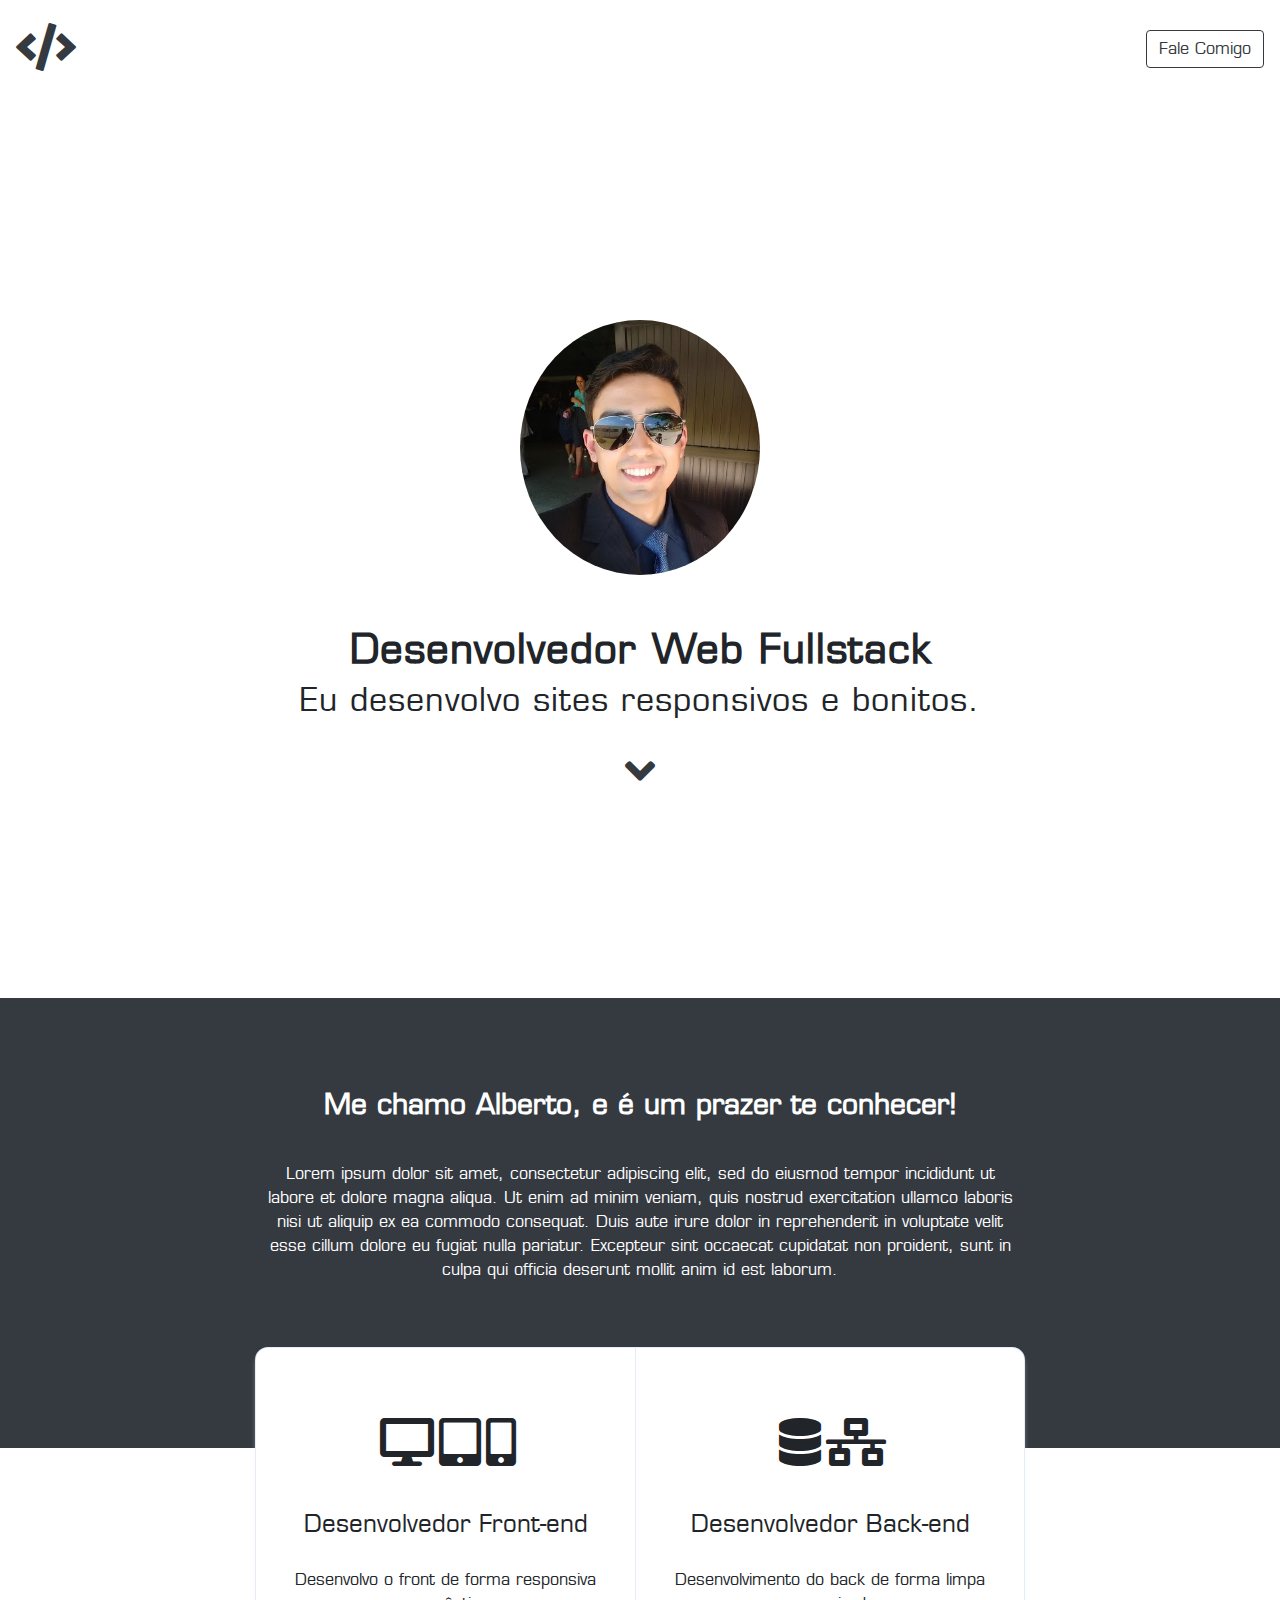
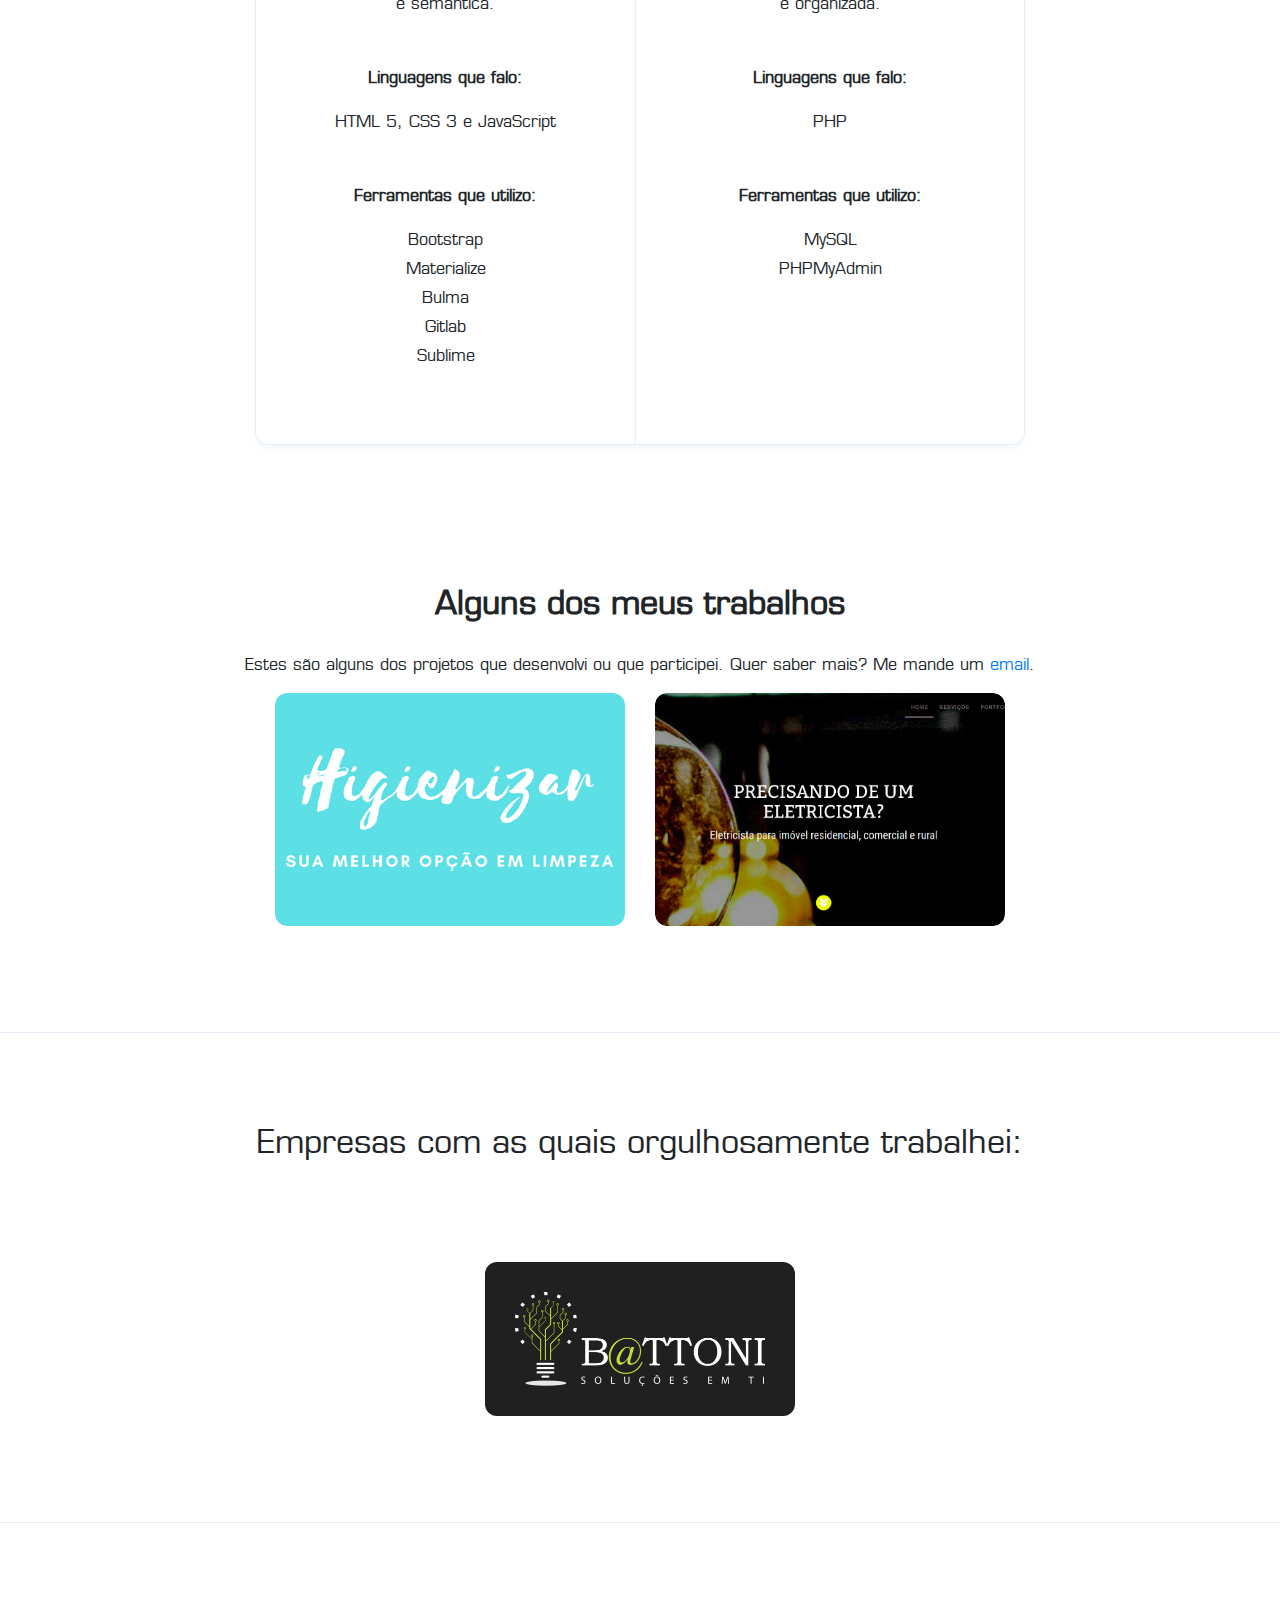
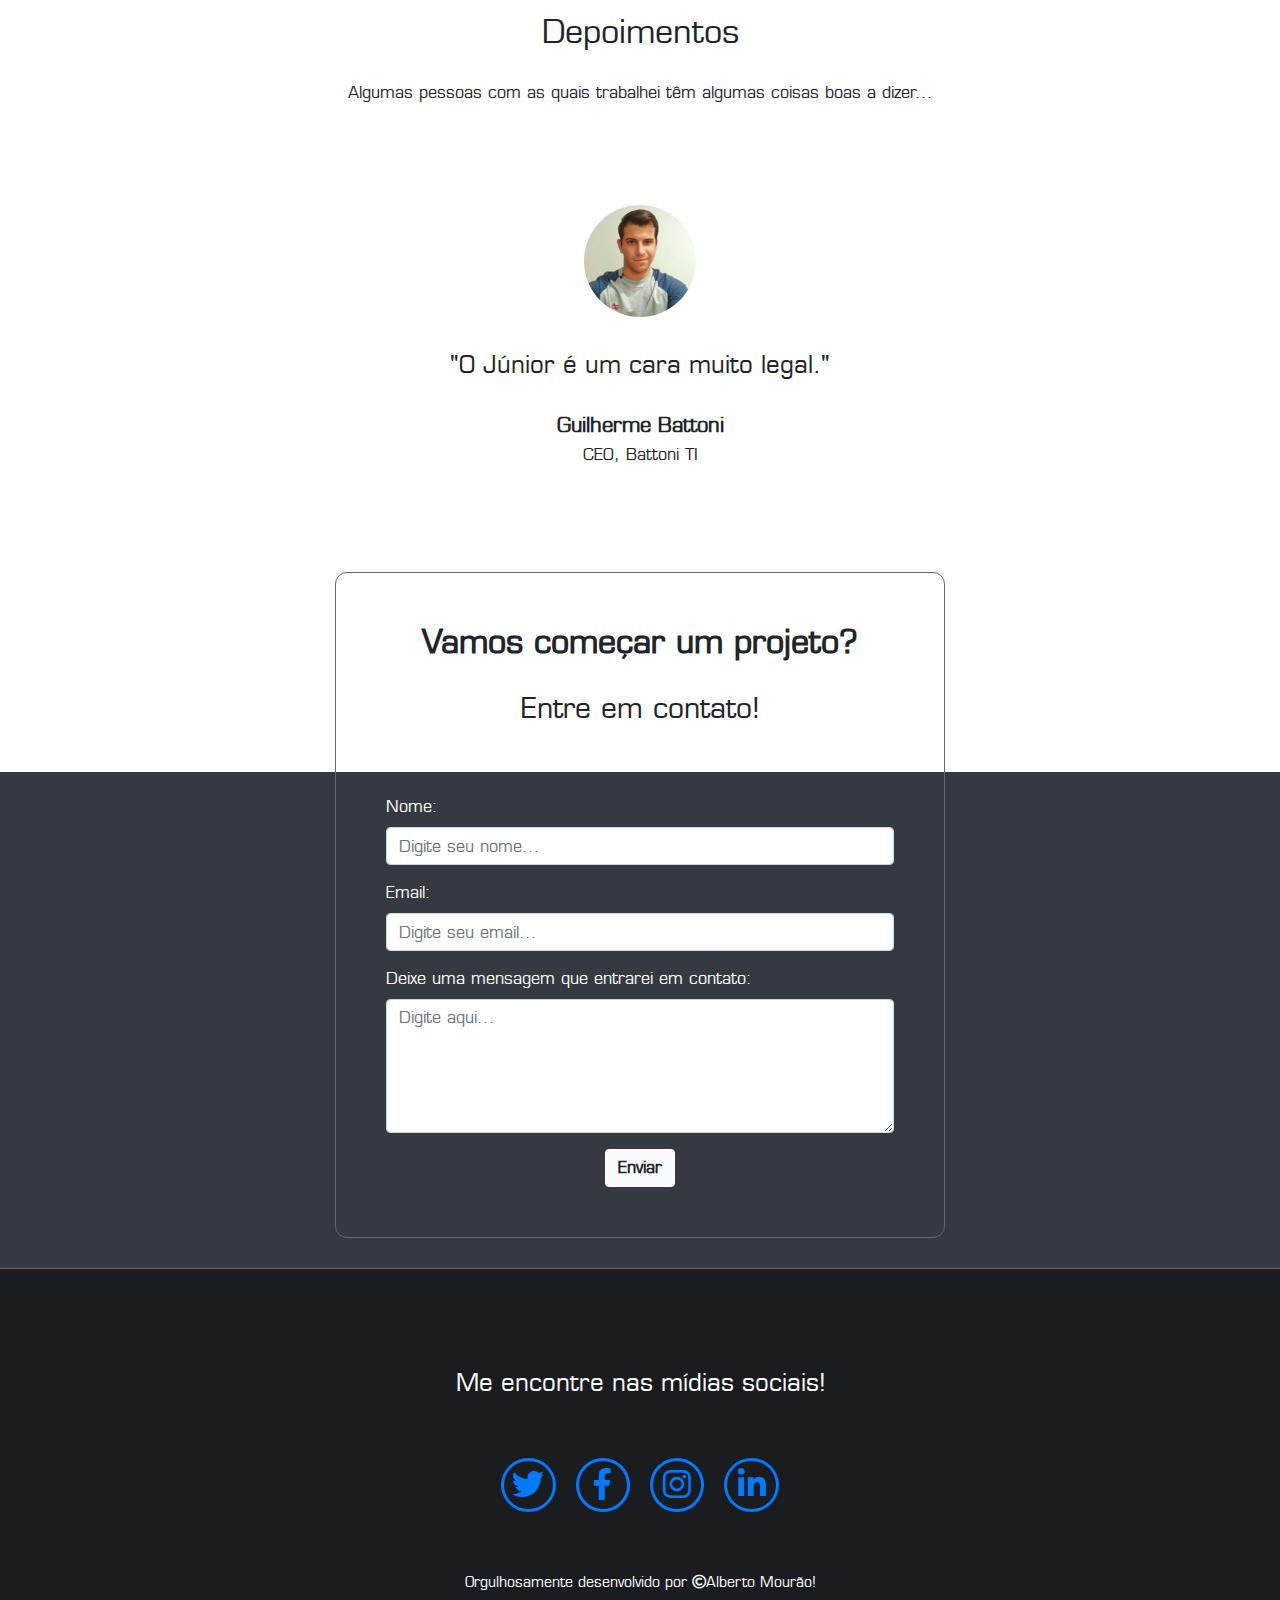
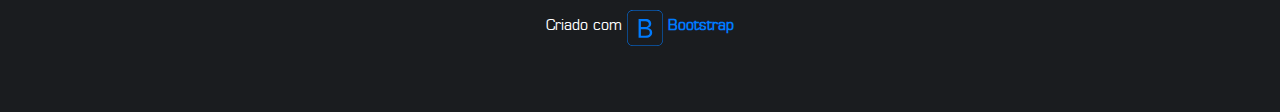
==== commit a325b398: "Version 1.1" ====
--- a/index.html
+++ b/index.html
@@ -4,6 +4,7 @@
 <head>
 
 	<title>Alberto Mourão | Fullstack Web Developer</title>
+	<link rel="icon" type="image/png" href="assets/images/favicon.png" />
 
 	<!-- Meta Configurations -->
 	<meta charset="utf-8">
@@ -26,20 +27,26 @@
 
 
 	<nav class="navbar">
-		<a class="navbar-brand" href="#">Logo</a>
+		<a class="navbar-brand logo text-dark" href="http://albertomourao.me"><i class="fas fa-code"></i></a>
 		<div class="nav-item">
-			<a class="btn btn-outline-dark" href="#">Fale Comigo</a>
+			<a class="btn btn-outline-dark" href="#contact-box">Fale Comigo</a>
 		</div>
 	</nav>
 
-	<section class="h-100 d-flex align-items-center">
-		<div class="w-100 banner">
+	<section class="h-auto d-flex align-items-center banner">
+		<div class="w-100 banner-wrapper">
+			<img class="mx-auto banner-avatar" src="assets/images/eu.jpg">
 			<h1 class="text-center font-weight-bold main-title">Desenvolvedor Web Fullstack</h1>
 			<h2 class="text-center sub-title">Eu desenvolvo sites responsivos e bonitos.</h2>
+		<div class="w-25 mx-auto text-center text-dark banner-arrow-down">
+			<a href="#greetings" class="text-dark">
+				<i class="fas fa-angle-down"></i>
+			</a>
+		</div>
 		</div>
 	</section>
 
-	<section class="d-flex align-items-center bg-dark greeting-section">
+	<section id="greetings" class="d-flex align-items-center bg-dark greeting-section">
 		<div class="d-inline-block mx-auto greeting-box">
 			<h3 class="text-center font-weight-bold text-white greeting">Me chamo Alberto, e é um prazer te conhecer!</h3>
 			<p class="text-center text-white bio-text">Lorem ipsum dolor sit amet, consectetur adipiscing elit, sed do eiusmod tempor incididunt ut labore et dolore magna aliqua. Ut enim ad minim veniam, quis nostrud exercitation ullamco laboris nisi ut aliquip ex ea commodo consequat. Duis aute irure dolor in reprehenderit in voluptate velit esse cillum dolore eu fugiat nulla pariatur. Excepteur sint occaecat cupidatat non proident, sunt in culpa qui officia deserunt mollit anim id est laborum.</p>
@@ -49,6 +56,7 @@
 	<section class="skills-section">
 		<div class="d-flex mx-auto bg-white skills-box">
 			<div class="skills-column">
+				<div class="skills-icons"><i class="fas fa-desktop"></i><i class="fas fa-tablet-alt"></i><i class="fas fa-mobile-alt"></i></div>
 				<h4 class="skills-title">Desenvolvedor Front-end</h4>
 				<p class="skills-paragraph">Desenvolvo o front de forma responsiva e semântica.</p>
 				<p class="skills-subtitle">Linguagens que falo:</p>
@@ -63,6 +71,7 @@
 				</ul>
 			</div>
 			<div class="skills-column">
+				<div class="skills-icons"><i class="fas fa-database"></i><i class="fas fa-network-wired"></i></div>
 				<h4 class="skills-title">Desenvolvedor Back-end</h4>
 				<p class="skills-paragraph">Desenvolvimento do back de forma limpa e organizada.</p>
 				<p class="skills-subtitle">Linguagens que falo:</p>
@@ -87,7 +96,7 @@
 						<img class="img-fluid" src="assets/images/higienizar.png">
 						<figcaption>
 							<h5 class="text-center projects-item-title">Higienizar</h5>
-							<a class="btn btn-dark w-50 mx-auto" href="#">Visitar Site</a>
+							<a class="btn btn-dark w-50 mx-auto" href="http://mouraojr.com/higienizar/wordpress" target="_blank">Visitar Site</a>
 						</figcaption>
 					</figure>
 				</div>
@@ -96,7 +105,7 @@
 						<img class="img-fluid" src="assets/images/benedetti-eletrica.png">
 						<figcaption>
 							<h5 class="text-center projects-item-title">Benedetti Elétrica</h5>
-							<a class="btn btn-dark w-50 mx-auto" href="#">Visitar Site</a>
+							<a class="btn btn-dark w-50 mx-auto" href="http://benedettieletrica.com.br/v1" target="_blank">Visitar Site</a>
 						</figcaption>
 					</figure>
 				</div>
@@ -109,7 +118,9 @@
 		<div class="container">
 			<div class="row justify-content-center">
 				<figure class="companies-item battoniti">
-					<img src="assets/images/logo-battoniti.png" class="img-fluid">
+					<a href="http://battoniti.com.br" target="_blank">
+						<img src="assets/images/logo-battoniti.png" class="img-fluid">
+					</a>
 				</figure>
 			</div>
 		</div>
@@ -123,16 +134,16 @@
 				<img class="testimonials-avatar mx-auto" src="assets/images/guilherme.jpeg">
 				<p class="testimonials-paragraph w-75 text-center mx-auto">"O Júnior é um cara muito legal."</p>
 				<h5 class="testimonials-name text-center font-weight-bold">Guilherme Battoni</h5>
-				<h6 class="testionials-job text-center">CEO, Bttoni TI</h6>
+				<h6 class="testionials-job text-center">CEO, Battoni TI</h6>
 			</div>
 		</div>
 	</section>
 
-	<section class="contact bg-dark">
-		<div class="contact-box mx-auto">
+	<section id="contact" class="contact bg-dark">
+		<div id="contact-box" class="contact-box mx-auto">
 			<h2 class="text-center contact-title font-weight-bold">Vamos começar um projeto?</h2>
 			<h3 class="text-center contact-subtitle">Entre em contato!</h3>
-			<form class="mx-auto d-block">
+			<form class="mx-auto d-block" accept-charset="UTF-8" action="https://usebasin.com/f/d46ad4e9d010" method="POST">
 				<div class="form-group">
 					<label for="name" class="text-white">Nome:</label>
 					<input type="text" class="form-control" name="name" id="name" placeholder="Digite seu nome...">
@@ -142,8 +153,8 @@
 					<input type="email" class="form-control" name="email" id="email" placeholder="Digite seu email...">
 				</div>
 				<div class="form-group">
-					<label for="message" class="text-white">Nome:</label>
-					<textarea id="message" class="form-control" placeholder="Digite sua mensagem aqui que entrarei em contato..." rows="5"></textarea>
+					<label for="message" class="text-white">Deixe uma mensagem que entrarei em contato:</label>
+					<textarea id="message" class="form-control" name="comment" placeholder="Digite aqui..." rows="5"></textarea>
 				</div>
 				<button class="btn btn-light mx-auto d-block font-weight-bold" type="submit">Enviar</button>
 			</form>
@@ -153,14 +164,14 @@
 	<footer>
 		<h2 class="text-center footer-title text-white">Me encontre nas mídias sociais!</h2>
 		<div class="mx-auto d-flex justify-content-center footer-medias">
-			<a href="#"><i class="fab fa-twitter"></i></a>
-			<a href="#"><i class="fab fa-facebook-f"></i></a>
-			<a href="#"><i class="fab fa-instagram"></i></a>
-			<a href="#"><i class="fab fa-linkedin-in"></i></a>
+			<a href="https://twitter.com/albertobfmourao" target="_blank"><i class="fab fa-twitter"></i></a>
+			<a href="https://www.facebook.com/junior.mourao.395" target="_blank"><i class="fab fa-facebook-f"></i></a>
+			<a href="https://www.instagram.com/albertobjunior/" target="_blank"><i class="fab fa-instagram"></i></a>
+			<a href="https://www.linkedin.com/in/alberto-mour%C3%A3o-7b4359107/" target="_blank"><i class="fab fa-linkedin-in"></i></a>
 		</div>
 		<p class="text-center footer-copyright text-white">Orgulhosamente desenvolvido por <i class="far fa-copyright"></i>Alberto Mourão!</p>
 		<p class="text-center footer-copyright text-white">Criado com 
-			<a href="https://getbootstrap.com/" class="footer-bootstrap">
+			<a href="https://getbootstrap.com/" class="footer-bootstrap" target="_blank">
 				<svg class="d-inline-block" width="36" height="36" viewBox="0 0 612 612" xmlns="http://www.w3.org/2000/svg" focusable="false"><title>Bootstrap</title><path fill="currentColor" d="M510 8a94.3 94.3 0 0 1 94 94v408a94.3 94.3 0 0 1-94 94H102a94.3 94.3 0 0 1-94-94V102a94.3 94.3 0 0 1 94-94h408m0-8H102C45.9 0 0 45.9 0 102v408c0 56.1 45.9 102 102 102h408c56.1 0 102-45.9 102-102V102C612 45.9 566.1 0 510 0z"></path><path fill="currentColor" d="M196.77 471.5V154.43h124.15c54.27 0 91 31.64 91 79.1 0 33-24.17 63.72-54.71 69.21v1.76c43.07 5.49 70.75 35.82 70.75 78 0 55.81-40 89-107.45 89zm39.55-180.4h63.28c46.8 0 72.29-18.68 72.29-53 0-31.42-21.53-48.78-60-48.78h-75.57zm78.22 145.46c47.68 0 72.73-19.34 72.73-56s-25.93-55.37-76.46-55.37h-74.49v111.4z"></path></svg> 
 		Bootstrap</a></p>
 	</footer>
--- a/assets/css/style.css
+++ b/assets/css/style.css
@@ -1,14 +1,36 @@
 @import url('../fonts/fonts.css');
 html, body{
 	font-family: eurostile;
+	scroll-behavior: smooth;
+}
+
+.logo{
+	font-size: 3em;
 }
 
 .banner{
+	min-height: 100%;
+}
+
+.banner-wrapper{
 	padding: 30px;
+}
+
+.banner-avatar{
+	display: block;
+	border-radius: 50%;
+	width: 15em;
+	margin-bottom: 50px;
 }
 
 .main-title, .sub-title{
 	letter-spacing: 1px;
+}
+
+
+.banner-arrow-down i{
+	font-size: 3em;
+	transform: translateY(20px);
 }
 
 @media screen and (max-width: 500px){
@@ -77,6 +99,15 @@
 		border-left:  0;
 		border-top: 1px solid #e6ecf8;
 	}
+}
+
+.skills-icons{
+	font-size: 3em;
+	margin-bottom: 30px;
+}
+
+.skills-icons i{
+	margin-left: 5px;
 }
 
 .skills-title{
@@ -222,7 +253,7 @@
 
 footer{
 	padding: 100px 0 50px 0;
-	border:  1px solid #626a71;
+	border-top:  1px solid #626a71;
 	background-color: #1a1c1f;
 }
 .footer-title{
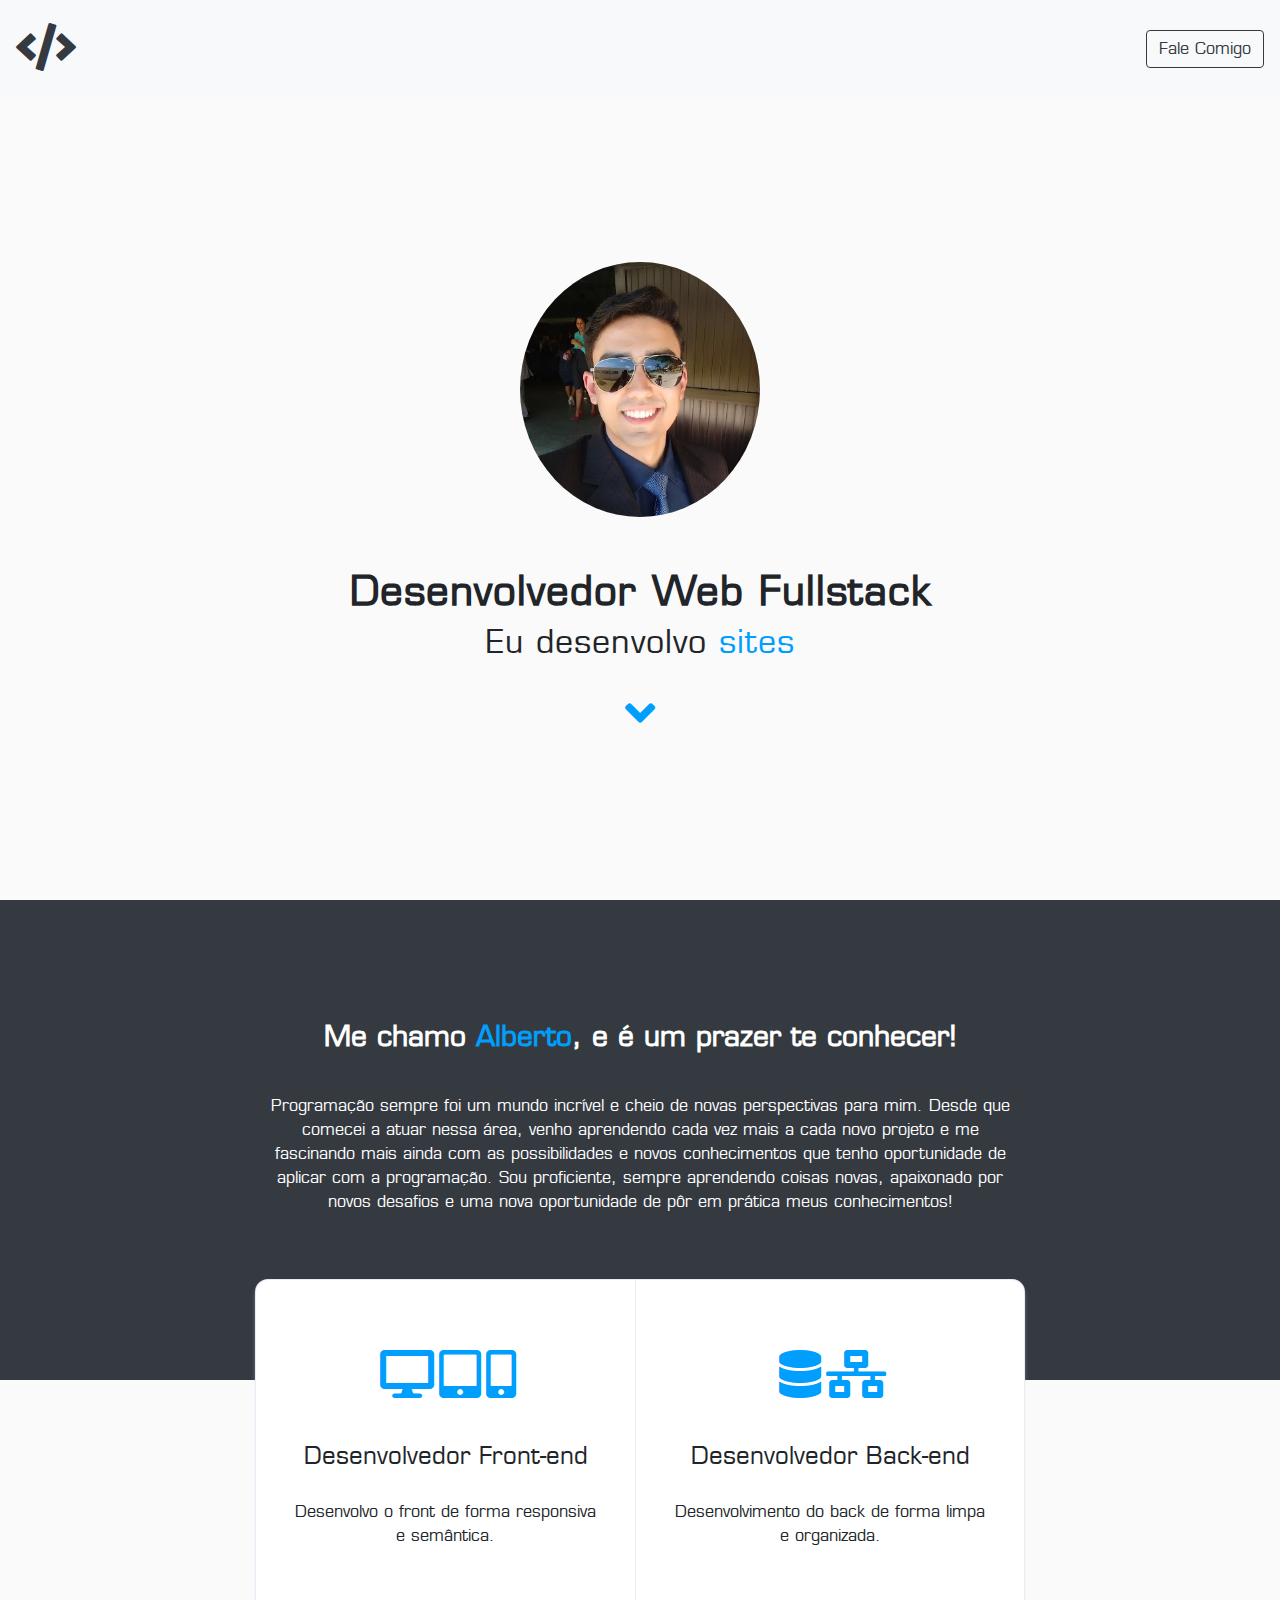
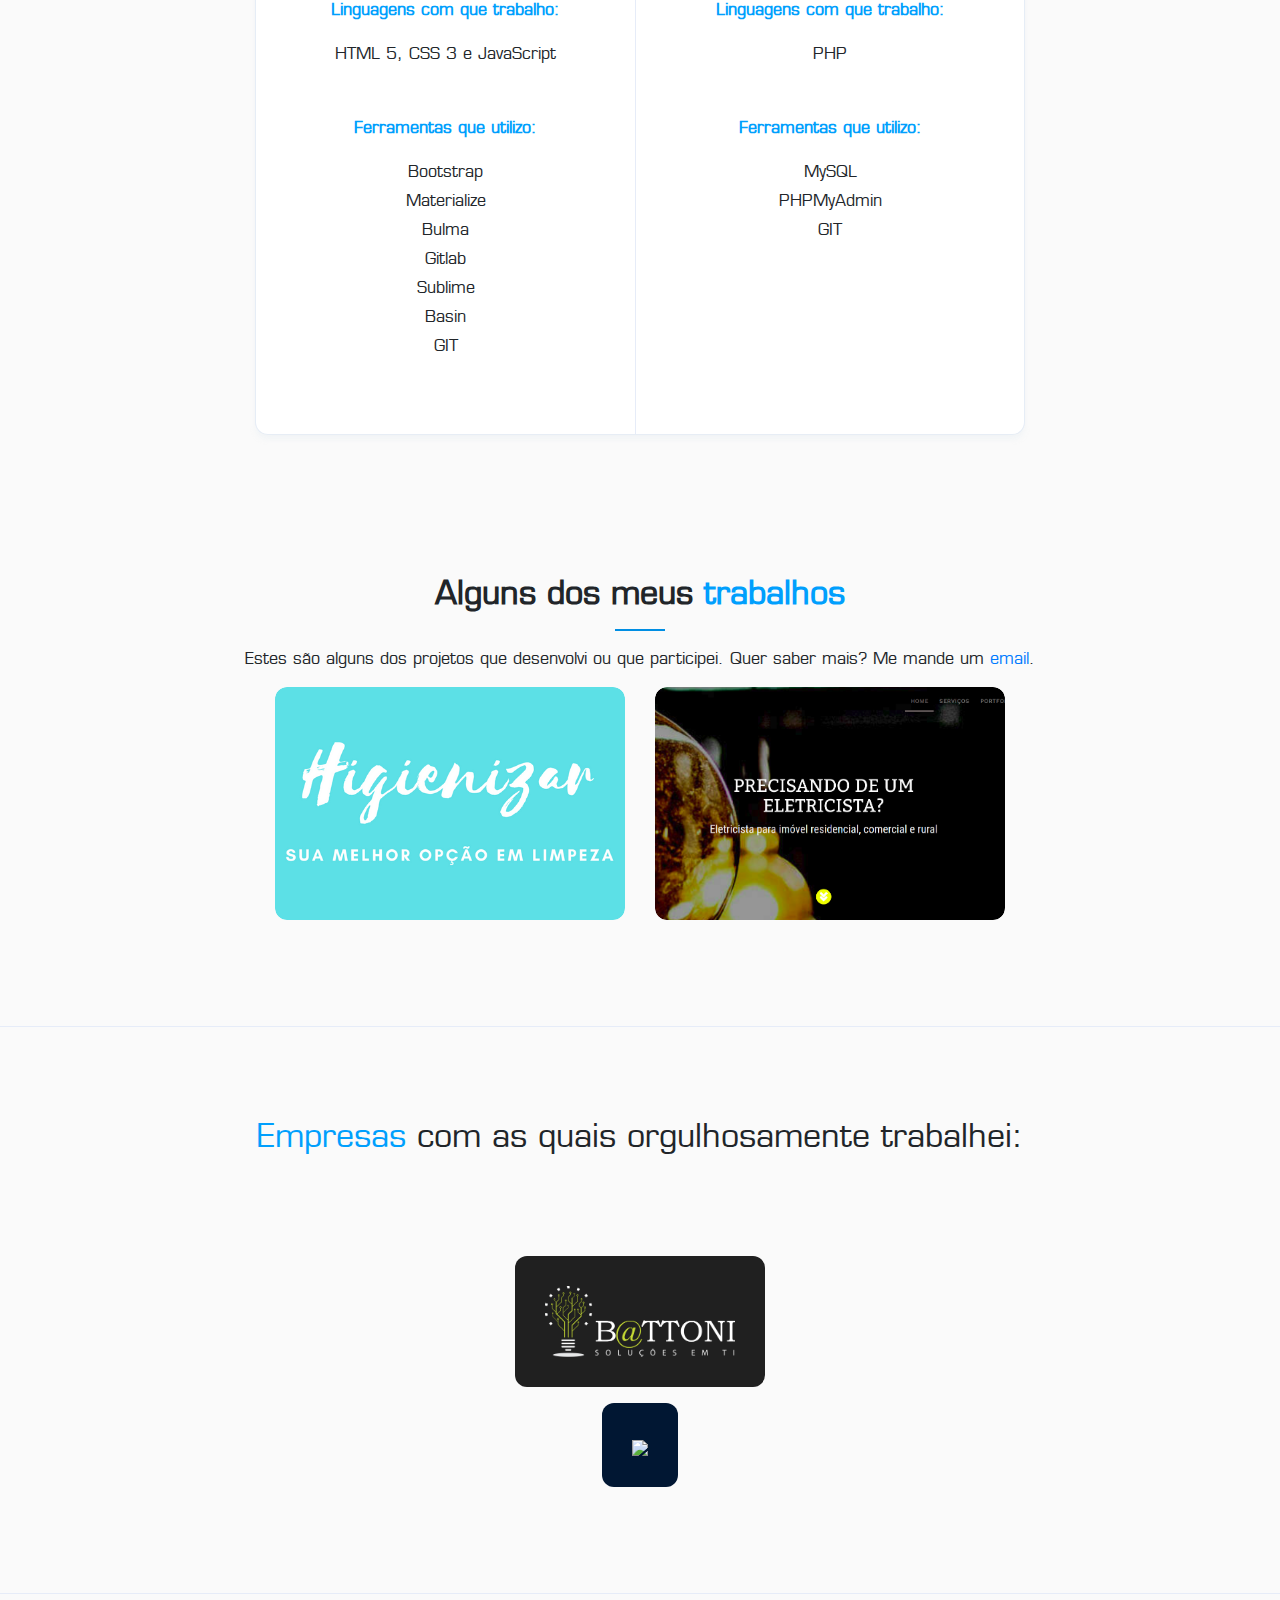
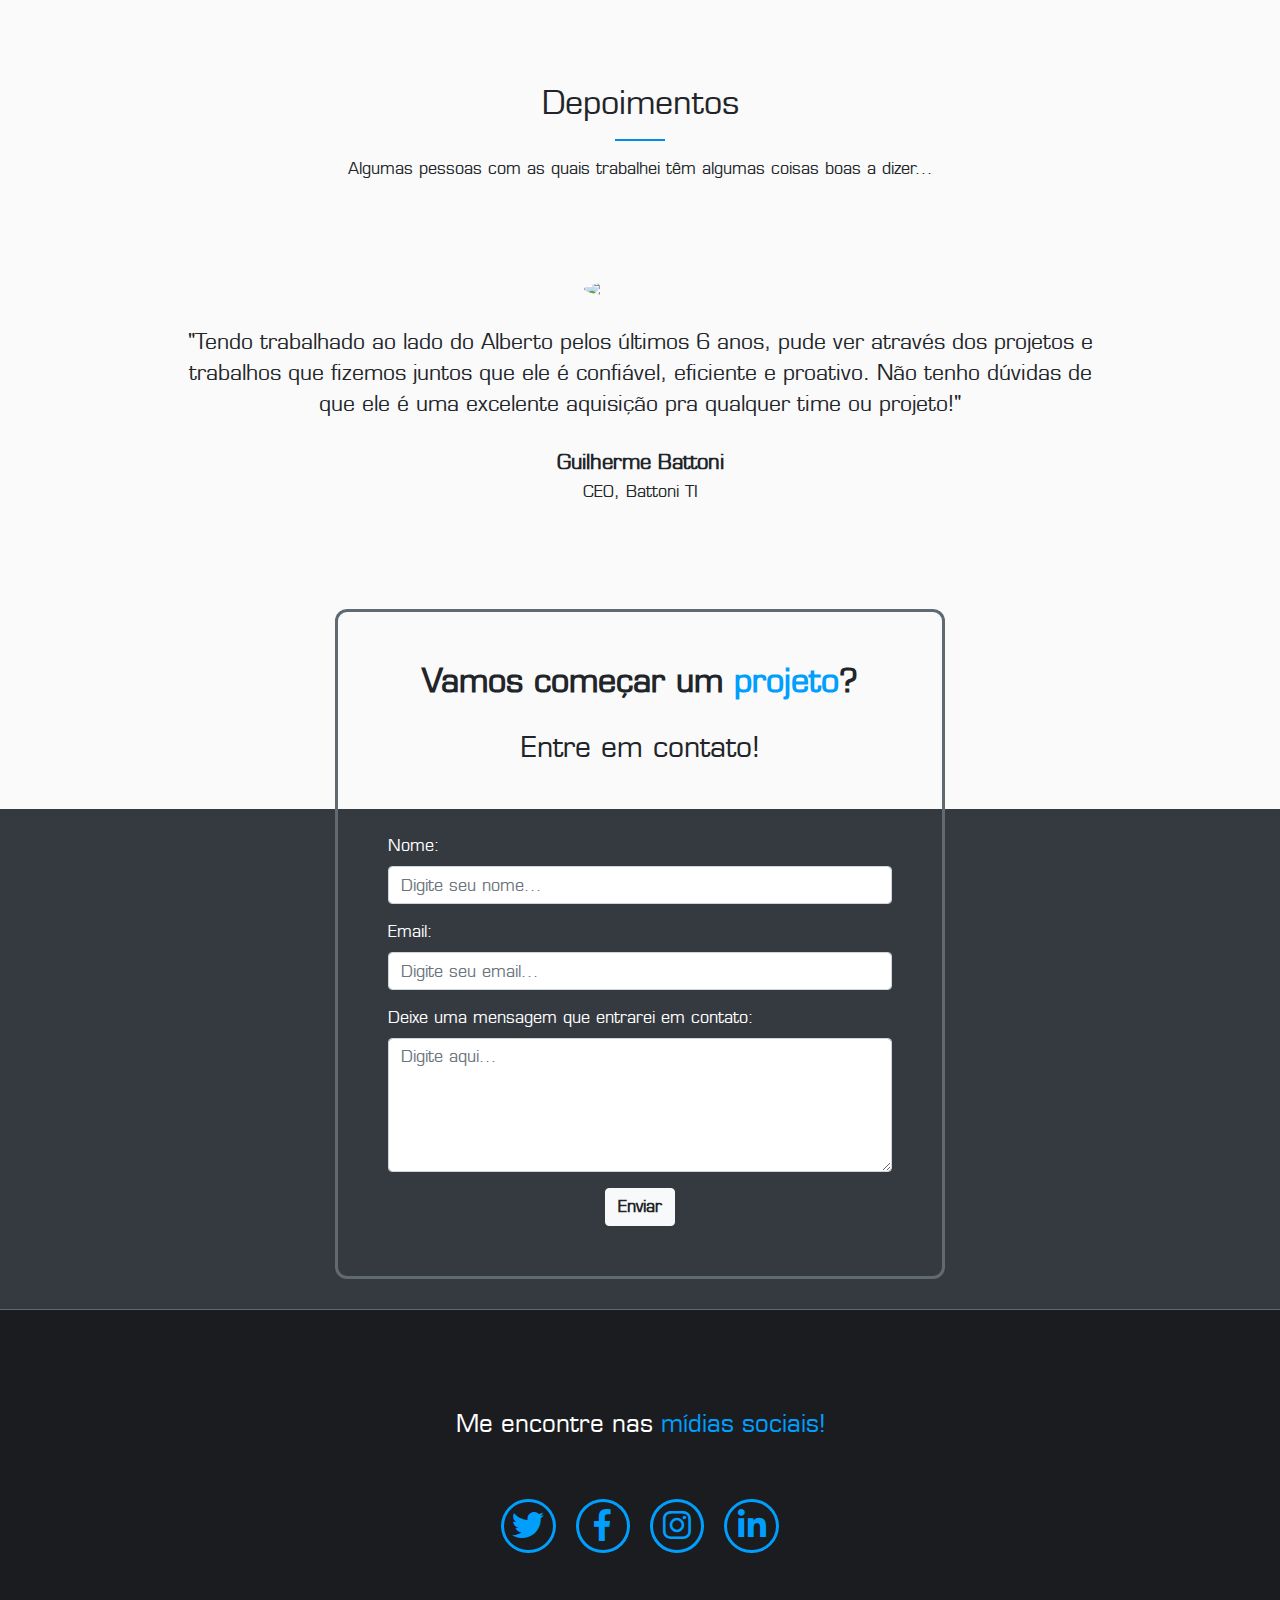
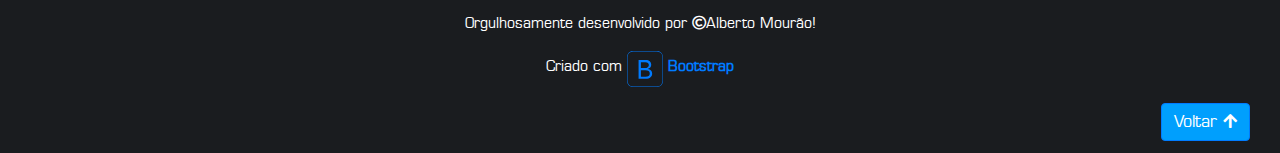
==== commit 5e5d0388: "Alterations due to guilherme" ====
--- a/index.html
+++ b/index.html
@@ -26,20 +26,23 @@
 <body>
 
 
-	<nav class="navbar">
-		<a class="navbar-brand logo text-dark" href="http://albertomourao.me"><i class="fas fa-code"></i></a>
+	<nav class="navbar fixed-top navbar-light bg-light">
+		<a class="navbar-brand logo text-dark" href="http://albertomourao.me">
+			<i class="fas fa-code"></i><!-- 
+			<span class="logo-name">Alberto Mourão</span> -->
+		</a>
 		<div class="nav-item">
-			<a class="btn btn-outline-dark" href="#contact-box">Fale Comigo</a>
+			<a class="btn btn-outline-dark nav-btn" href="#contact-box">Fale Comigo</a>
 		</div>
 	</nav>
 
-	<section class="h-auto d-flex align-items-center banner">
+	<section class="h-auto d-flex align-items-center banner" id="banner">
 		<div class="w-100 banner-wrapper">
 			<img class="mx-auto banner-avatar" src="assets/images/eu.jpg">
 			<h1 class="text-center font-weight-bold main-title">Desenvolvedor Web Fullstack</h1>
-			<h2 class="text-center sub-title">Eu desenvolvo sites responsivos e bonitos.</h2>
+			<h2 class="text-center sub-title">Eu desenvolvo <span class="blue-text">sites  <span class="txt-rotate" data-period="2000" data-rotate='[ "responsivos.", "bonitos.", "rápidos." ]'></span></span></h2>
 		<div class="w-25 mx-auto text-center text-dark banner-arrow-down">
-			<a href="#greetings" class="text-dark">
+			<a href="#greetings" class="blue-text">
 				<i class="fas fa-angle-down"></i>
 			</a>
 		</div>
@@ -48,38 +51,41 @@
 
 	<section id="greetings" class="d-flex align-items-center bg-dark greeting-section">
 		<div class="d-inline-block mx-auto greeting-box">
-			<h3 class="text-center font-weight-bold text-white greeting">Me chamo Alberto, e é um prazer te conhecer!</h3>
-			<p class="text-center text-white bio-text">Lorem ipsum dolor sit amet, consectetur adipiscing elit, sed do eiusmod tempor incididunt ut labore et dolore magna aliqua. Ut enim ad minim veniam, quis nostrud exercitation ullamco laboris nisi ut aliquip ex ea commodo consequat. Duis aute irure dolor in reprehenderit in voluptate velit esse cillum dolore eu fugiat nulla pariatur. Excepteur sint occaecat cupidatat non proident, sunt in culpa qui officia deserunt mollit anim id est laborum.</p>
+			<h3 class="text-center font-weight-bold text-white greeting">Me chamo <span class="blue-text">Alberto</span>, e é um prazer te conhecer!</h3>
+			<p class="text-center text-white bio-text">Programação sempre foi um mundo incrível e cheio de novas perspectivas para mim. Desde que comecei a atuar nessa área, venho aprendendo cada vez mais a cada novo projeto e me fascinando mais ainda com as possibilidades e novos conhecimentos que tenho oportunidade de aplicar com a programação. Sou proficiente, sempre aprendendo coisas novas, apaixonado por novos desafios e uma nova oportunidade de pôr em prática meus conhecimentos!</p>
 		</div>
 	</section>
 
 	<section class="skills-section">
 		<div class="d-flex mx-auto bg-white skills-box">
 			<div class="skills-column">
-				<div class="skills-icons"><i class="fas fa-desktop"></i><i class="fas fa-tablet-alt"></i><i class="fas fa-mobile-alt"></i></div>
+				<div class="skills-icons blue-text"><i class="fas fa-desktop"></i><i class="fas fa-tablet-alt"></i><i class="fas fa-mobile-alt"></i></div>
 				<h4 class="skills-title">Desenvolvedor Front-end</h4>
 				<p class="skills-paragraph">Desenvolvo o front de forma responsiva e semântica.</p>
-				<p class="skills-subtitle">Linguagens que falo:</p>
+				<p class="skills-subtitle blue-text">Linguagens com que trabalho:</p>
 				<p class="skills-paragraph">HTML 5, CSS 3 e JavaScript</p>
-				<p class="skills-subtitle">Ferramentas que utilizo:</p>
+				<p class="skills-subtitle blue-text">Ferramentas que utilizo:</p>
 				<ul class="skills-list">
 					<li class="skills-list-item">Bootstrap</li>
 					<li class="skills-list-item">Materialize</li>
 					<li class="skills-list-item">Bulma</li>
 					<li class="skills-list-item">Gitlab</li>
 					<li class="skills-list-item">Sublime</li>
+					<li class="skills-list-item">Basin</li>
+					<li class="skills-list-item">GIT</li>
 				</ul>
 			</div>
 			<div class="skills-column">
-				<div class="skills-icons"><i class="fas fa-database"></i><i class="fas fa-network-wired"></i></div>
+				<div class="skills-icons blue-text"><i class="fas fa-database"></i><i class="fas fa-network-wired"></i></div>
 				<h4 class="skills-title">Desenvolvedor Back-end</h4>
 				<p class="skills-paragraph">Desenvolvimento do back de forma limpa e organizada.</p>
-				<p class="skills-subtitle">Linguagens que falo:</p>
+				<p class="skills-subtitle blue-text">Linguagens com que trabalho:</p>
 				<p class="skills-paragraph">PHP</p>
-				<p class="skills-subtitle">Ferramentas que utilizo:</p>
+				<p class="skills-subtitle blue-text">Ferramentas que utilizo:</p>
 				<ul class="skills-list">
 					<li class="skills-list-item">MySQL</li>
 					<li class="skills-list-item">PHPMyAdmin</li>
+					<li class="skills-list-item">GIT</li>
 				</ul>
 				
 			</div>
@@ -87,7 +93,8 @@
 	</section>
 
 	<section class="projects">
-		<h2 class="text-center font-weight-bold projects-title">Alguns dos meus trabalhos</h2>
+		<h2 class="text-center font-weight-bold projects-title">Alguns dos meus <span class="blue-text">trabalhos</span></h2>
+		<hr class="blue-bg horizontal-line">
 		<p class="text-center">Estes são alguns dos projetos que desenvolvi ou que participei. Quer saber mais? Me mande um <a href="mailto:falecomigo@albertomourao.me">email</a>.</p>
 		<div class="container projects-grid">
 			<div class="row justify-content-center">
@@ -114,25 +121,33 @@
 	</section>
 
 	<section class="companies">
-		<h2 class="companies-title text-center mx-auto">Empresas com as quais orgulhosamente trabalhei:</h2>
+		<h2 class="companies-title text-center mx-auto"><span class="blue-text">Empresas</span> com as quais orgulhosamente trabalhei:</h2>
 		<div class="container">
 			<div class="row justify-content-center">
-				<figure class="companies-item battoniti">
-					<a href="http://battoniti.com.br" target="_blank">
+				<a href="http://battoniti.com.br" target="_blank">
+					<figure class="companies-item battoniti">
 						<img src="assets/images/logo-battoniti.png" class="img-fluid">
-					</a>
-				</figure>
+					</figure>
+				</a>
+			</div>
+			<div class="row justify-content-center">
+				<a href="http://benedettieletrica.com.br" target="_blank">
+					<figure class="companies-item benedetti">
+						<img src="assets/images/logo-benedetti.png" class="img-fluid">
+					</figure>
+				</a>
 			</div>
 		</div>
 	</section>
 
 	<section class="testimonials">
 		<h2 class="testimonials-title text-center mx-auto">Depoimentos</h2>
+		<hr class="blue-bg horizontal-line">
 		<p class="testimonials-subtitle text-center">Algumas pessoas com as quais trabalhei têm algumas coisas boas a dizer...</p>
 		<div class="testimonials-column">
 			<div class="testimonials-block mx-auto">
-				<img class="testimonials-avatar mx-auto" src="assets/images/guilherme.jpeg">
-				<p class="testimonials-paragraph w-75 text-center mx-auto">"O Júnior é um cara muito legal."</p>
+				<img class="testimonials-avatar mx-auto" src="assets/images/guilherme.jpg">
+				<p class="testimonials-paragraph w-75 text-center mx-auto">"Tendo trabalhado ao lado do Alberto pelos últimos 6 anos, pude ver através dos projetos e trabalhos que fizemos juntos que ele é confiável, eficiente e proativo. Não tenho dúvidas de que ele é uma excelente aquisição pra qualquer time ou projeto!"</p>
 				<h5 class="testimonials-name text-center font-weight-bold">Guilherme Battoni</h5>
 				<h6 class="testionials-job text-center">CEO, Battoni TI</h6>
 			</div>
@@ -141,7 +156,7 @@
 
 	<section id="contact" class="contact bg-dark">
 		<div id="contact-box" class="contact-box mx-auto">
-			<h2 class="text-center contact-title font-weight-bold">Vamos começar um projeto?</h2>
+			<h2 class="text-center contact-title font-weight-bold">Vamos começar um <span class="blue-text">projeto</span>?</h2>
 			<h3 class="text-center contact-subtitle">Entre em contato!</h3>
 			<form class="mx-auto d-block" accept-charset="UTF-8" action="https://usebasin.com/f/d46ad4e9d010" method="POST">
 				<div class="form-group">
@@ -162,7 +177,7 @@
 	</section>
 
 	<footer>
-		<h2 class="text-center footer-title text-white">Me encontre nas mídias sociais!</h2>
+		<h2 class="text-center footer-title text-white">Me encontre nas <span class="blue-text">mídias sociais!</span></h2>
 		<div class="mx-auto d-flex justify-content-center footer-medias">
 			<a href="https://twitter.com/albertobfmourao" target="_blank"><i class="fab fa-twitter"></i></a>
 			<a href="https://www.facebook.com/junior.mourao.395" target="_blank"><i class="fab fa-facebook-f"></i></a>
@@ -174,6 +189,9 @@
 			<a href="https://getbootstrap.com/" class="footer-bootstrap" target="_blank">
 				<svg class="d-inline-block" width="36" height="36" viewBox="0 0 612 612" xmlns="http://www.w3.org/2000/svg" focusable="false"><title>Bootstrap</title><path fill="currentColor" d="M510 8a94.3 94.3 0 0 1 94 94v408a94.3 94.3 0 0 1-94 94H102a94.3 94.3 0 0 1-94-94V102a94.3 94.3 0 0 1 94-94h408m0-8H102C45.9 0 0 45.9 0 102v408c0 56.1 45.9 102 102 102h408c56.1 0 102-45.9 102-102V102C612 45.9 566.1 0 510 0z"></path><path fill="currentColor" d="M196.77 471.5V154.43h124.15c54.27 0 91 31.64 91 79.1 0 33-24.17 63.72-54.71 69.21v1.76c43.07 5.49 70.75 35.82 70.75 78 0 55.81-40 89-107.45 89zm39.55-180.4h63.28c46.8 0 72.29-18.68 72.29-53 0-31.42-21.53-48.78-60-48.78h-75.57zm78.22 145.46c47.68 0 72.73-19.34 72.73-56s-25.93-55.37-76.46-55.37h-74.49v111.4z"></path></svg> 
 		Bootstrap</a></p>
+		<div class="footer-back-to-top">
+			<a href="#banner" class="btn btn-primary blue-bg float-right">Voltar <i class="fas fa-arrow-up"></i></a>
+		</div>
 	</footer>
 
 
--- a/assets/css/style.css
+++ b/assets/css/style.css
@@ -2,14 +2,48 @@
 html, body{
 	font-family: eurostile;
 	scroll-behavior: smooth;
-}
-
+	background-color: #fafafa;
+}
+
+/*global classes*/
+.blue-text{
+	color: #009FFD;
+}
+.blue-bg{
+	background-color: #009FFD;
+}
+
+.horizontal-line{
+	width: 50px;
+	border-top: 2px solid rgba(0,0,0,.1);
+}
+
+
+/*specific classes*/
 .logo{
 	font-size: 3em;
 }
 
+@media screen and (max-width: 600px){
+	.logo{
+		font-size: 2.5em;
+	}
+}
+
+.logo-name{
+	font-size: 0.7em;
+}
+
+.nav-btn:hover{
+	color: #fff;
+  background-color: #009FFD;
+  border-color: #009FFD;
+}
+
 .banner{
+	max-height: 100%;
 	min-height: 100%;
+	padding-top: 80px;
 }
 
 .banner-wrapper{
@@ -23,6 +57,13 @@
 	margin-bottom: 50px;
 }
 
+@media screen and (max-height: 570px){
+	.banner-avatar{
+		width: 12em;
+		margin-bottom: 10px;
+	}
+}
+
 .main-title, .sub-title{
 	letter-spacing: 1px;
 }
@@ -42,8 +83,17 @@
 	}
 }
 
+@media screen and (max-height: 570px){
+	.main-title{
+		font-size: 2em;
+	}
+	.sub-title{
+		font-size: 1.6em;
+	}
+}
+
 .greeting-section{
-	padding: 90px 10px 150px 10px;
+	padding: 120px 10px 150px 10px;
 }
 
 .greeting-box{
@@ -72,6 +122,7 @@
 
 .skills-box{
 	width: 60%;
+	max-width: 807px;
 	border-radius: 12px;
 	box-shadow: 0 5px 5px 0 rgba(233,240,243,0.5), 0 0 0 1px #E6ECF8;
 }
@@ -127,10 +178,6 @@
 .projects{
 	box-sizing: border-box;
 	padding: 90px 30px;
-}
-
-.projects-title{
-	margin-bottom: 30px;
 }
 
 .projects-item figure{
@@ -177,6 +224,10 @@
 	border-top: 1px solid #E6ECF8;
 }
 
+.companies-item{
+	max-width: 250px;
+}
+
 .companies-title{
 	width: 80%;
 	margin-bottom: 100px;
@@ -189,6 +240,14 @@
 	border-radius: 12px;
 }
 
+.benedetti{
+	background-color: #011733;
+	padding: 30px;
+	box-sizing: border-box;
+	border-radius: 12px;
+}
+
+
 .testimonials{
 	padding: 90px 30px;
 	border-top: 1px solid #E6ECF8;
@@ -197,7 +256,6 @@
 
 .testimonials-title{
 	width: 80%;
-	margin-bottom: 30px;
 }
 
 .testimonials-subtitle{
@@ -217,7 +275,7 @@
 .testimonials-paragraph{
 	display: block;
 	margin: 30px 0;
-	font-size: 1.5em;
+	font-size: 1.3em;
 }
 
 .contact{
@@ -226,7 +284,7 @@
 
 .contact-box{
 	margin-top: -290px;
-	border:  1px solid #626a71;
+	border:  3px solid #626a71;
 	padding: 50px;
 	border-radius: 12px;
 	width: 50%; 
@@ -267,7 +325,8 @@
 
 .footer-medias a{
 	font-size: 2em;
-	border: 3px solid #007bff;
+	border: 3px solid #009FFD;
+	color: #009FFD;
 	border-radius: 50%;
 	width: 1.7em;
 	text-align: center;
@@ -276,7 +335,7 @@
 }
 
 .footer-medias a:hover{
-	background-color: #007bff;
+	background-color: #009FFD;
 	color: white;
 }
 
@@ -291,5 +350,9 @@
 
 .footer-bootstrap:hover{
 	text-decoration: none!important;
-	color: lightblue;
+	color: #009FFD;
+}
+
+.footer-back-to-top{
+	padding: 0 30px;
 }